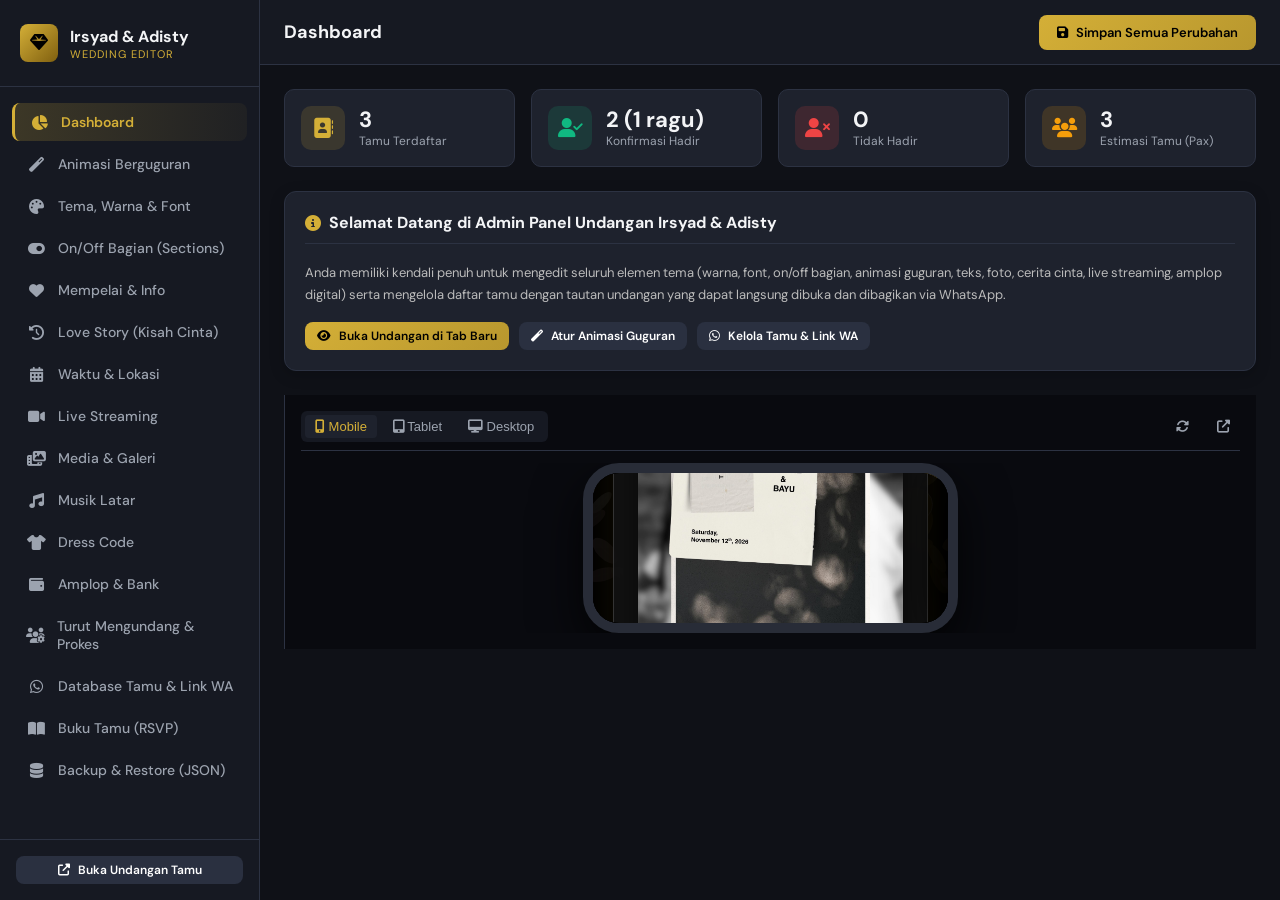
==== admin.html @ 0366f9bb "feat: Undangan Nikah Irsyad & Adisty - Initial Release - Complete wedding invitation website (Luxury" ====
<!DOCTYPE html>
<html lang="id">
<head>
  <meta charset="UTF-8">
  <meta name="viewport" content="width=device-width, initial-scale=1.0">
  <title>Admin Dashboard & Editor - Undangan Nikah Irsyad & Adisty</title>
  
  <!-- FontAwesome & CSS -->
  <link rel="stylesheet" href="https://cdnjs.cloudflare.com/ajax/libs/font-awesome/6.4.0/css/all.min.css">
  <link rel="stylesheet" href="css/admin.css">
</head>
<body class="admin-page">

  <div class="admin-container">
    
    <!-- ===================================================================
         SIDEBAR NAVIGATION
         =================================================================== -->
    <aside class="admin-sidebar">
      <div class="sidebar-brand">
        <div class="brand-icon">
          <i class="fas fa-gem"></i>
        </div>
        <div>
          <div class="brand-title">Irsyad & Adisty</div>
          <div class="brand-subtitle">Wedding Editor</div>
        </div>
      </div>

      <ul class="sidebar-menu">
        <li class="sidebar-menu-item">
          <a class="sidebar-menu-link active" data-tab="dashboard">
            <i class="fas fa-chart-pie"></i>
            <span>Dashboard</span>
          </a>
        </li>
        <li class="sidebar-menu-item">
          <a class="sidebar-menu-link" data-tab="animasi-guguran">
            <i class="fas fa-magic"></i>
            <span>Animasi Berguguran</span>
          </a>
        </li>
        <li class="sidebar-menu-item">
          <a class="sidebar-menu-link" data-tab="tema-layout">
            <i class="fas fa-palette"></i>
            <span>Tema, Warna & Font</span>
          </a>
        </li>
        <li class="sidebar-menu-item">
          <a class="sidebar-menu-link" data-tab="sections-toggle">
            <i class="fas fa-toggle-on"></i>
            <span>On/Off Bagian (Sections)</span>
          </a>
        </li>
        <li class="sidebar-menu-item">
          <a class="sidebar-menu-link" data-tab="mempelai">
            <i class="fas fa-heart"></i>
            <span>Mempelai & Info</span>
          </a>
        </li>
        <li class="sidebar-menu-item">
          <a class="sidebar-menu-link" data-tab="story">
            <i class="fas fa-history"></i>
            <span>Love Story (Kisah Cinta)</span>
          </a>
        </li>
        <li class="sidebar-menu-item">
          <a class="sidebar-menu-link" data-tab="acara">
            <i class="fas fa-calendar-alt"></i>
            <span>Waktu & Lokasi</span>
          </a>
        </li>
        <li class="sidebar-menu-item">
          <a class="sidebar-menu-link" data-tab="streaming">
            <i class="fas fa-video"></i>
            <span>Live Streaming</span>
          </a>
        </li>
        <li class="sidebar-menu-item">
          <a class="sidebar-menu-link" data-tab="media">
            <i class="fas fa-photo-video"></i>
            <span>Media & Galeri</span>
          </a>
        </li>
        <li class="sidebar-menu-item">
          <a class="sidebar-menu-link" data-tab="audio">
            <i class="fas fa-music"></i>
            <span>Musik Latar</span>
          </a>
        </li>
        <li class="sidebar-menu-item">
          <a class="sidebar-menu-link" data-tab="dresscode">
            <i class="fas fa-tshirt"></i>
            <span>Dress Code</span>
          </a>
        </li>
        <li class="sidebar-menu-item">
          <a class="sidebar-menu-link" data-tab="rekening">
            <i class="fas fa-wallet"></i>
            <span>Amplop & Bank</span>
          </a>
        </li>
        <li class="sidebar-menu-item">
          <a class="sidebar-menu-link" data-tab="turut-prokes">
            <i class="fas fa-users-cog"></i>
            <span>Turut Mengundang & Prokes</span>
          </a>
        </li>
        <li class="sidebar-menu-item">
          <a class="sidebar-menu-link" data-tab="generator">
            <i class="fab fa-whatsapp"></i>
            <span>Database Tamu & Link WA</span>
          </a>
        </li>
        <li class="sidebar-menu-item">
          <a class="sidebar-menu-link" data-tab="buku-tamu">
            <i class="fas fa-book-open"></i>
            <span>Buku Tamu (RSVP)</span>
          </a>
        </li>
        <li class="sidebar-menu-item">
          <a class="sidebar-menu-link" data-tab="backup-restore">
            <i class="fas fa-database"></i>
            <span>Backup & Restore (JSON)</span>
          </a>
        </li>
      </ul>

      <div class="sidebar-footer">
        <a href="index.html" target="_blank" class="admin-btn btn-secondary btn-sm" style="justify-content:center;">
          <i class="fas fa-external-link-alt"></i> Buka Undangan Tamu
        </a>
      </div>
    </aside>

    <!-- ===================================================================
         MAIN WORKSPACE
         =================================================================== -->
    <div class="admin-workspace">
      
      <!-- Top Navbar -->
      <header class="admin-navbar">
        <div class="nav-left">
          <h1 class="page-heading" id="page-heading">Dashboard</h1>
        </div>
        <div class="nav-actions">
          <button type="button" class="admin-btn btn-primary" id="btn-save-all">
            <i class="fas fa-save"></i> Simpan Semua Perubahan
          </button>
        </div>
      </header>

      <!-- Main Workspace Split (Forms + Live Simulator) -->
      <div class="admin-main-split">
        
        <!-- Form Pane -->
        <div class="admin-form-pane">
          
          <!-- TAB 1: DASHBOARD -->
          <div class="tab-pane active" id="tab-dashboard">
            <div class="stats-grid">
              <div class="stat-box">
                <div class="stat-icon primary"><i class="fas fa-address-book"></i></div>
                <div>
                  <div class="stat-val" id="stat-total-guests">0</div>
                  <div class="stat-lbl">Tamu Terdaftar</div>
                </div>
              </div>
              <div class="stat-box">
                <div class="stat-icon success"><i class="fas fa-user-check"></i></div>
                <div>
                  <div class="stat-val" id="stat-hadir">0</div>
                  <div class="stat-lbl">Konfirmasi Hadir</div>
                </div>
              </div>
              <div class="stat-box">
                <div class="stat-icon danger"><i class="fas fa-user-times"></i></div>
                <div>
                  <div class="stat-val" id="stat-tidak">0</div>
                  <div class="stat-lbl">Tidak Hadir</div>
                </div>
              </div>
              <div class="stat-box">
                <div class="stat-icon warning"><i class="fas fa-users"></i></div>
                <div>
                  <div class="stat-val" id="stat-total-pax">0</div>
                  <div class="stat-lbl">Estimasi Tamu (Pax)</div>
                </div>
              </div>
            </div>

            <div class="admin-card">
              <div class="card-title-row">
                <div class="card-title"><i class="fas fa-info-circle"></i> Selamat Datang di Admin Panel Undangan Irsyad & Adisty</div>
              </div>
              <p style="font-size:13px; color:#bbb; line-height:1.7;">
                Anda memiliki kendali penuh untuk mengedit seluruh elemen tema (warna, font, on/off bagian, animasi guguran, teks, foto, cerita cinta, live streaming, amplop digital) serta mengelola daftar tamu dengan tautan undangan yang dapat langsung dibuka dan dibagikan via WhatsApp.
              </p>
              <div style="margin-top:16px; display:flex; gap:10px; flex-wrap:wrap;">
                <a href="index.html" target="_blank" class="admin-btn btn-primary btn-sm"><i class="fas fa-eye"></i> Buka Undangan di Tab Baru</a>
                <button type="button" class="admin-btn btn-secondary btn-sm" onclick="document.querySelector('[data-tab=animasi-guguran]').click()"><i class="fas fa-magic"></i> Atur Animasi Guguran</button>
                <button type="button" class="admin-btn btn-secondary btn-sm" onclick="document.querySelector('[data-tab=generator]').click()"><i class="fab fa-whatsapp"></i> Kelola Tamu & Link WA</button>
              </div>
            </div>
          </div>

          <!-- TAB: ANIMASI BERGUGURAN (CUSTOMIZABLE PARTICLES ENGINE) -->
          <div class="tab-pane" id="tab-animasi-guguran">
            <div class="admin-card">
              <div class="card-title-row">
                <div class="card-title"><i class="fas fa-magic"></i> Pengaturan Animasi Berguguran</div>
              </div>
              
              <!-- Enable/Disable -->
              <div class="form-group-admin" style="display:flex; align-items:center; gap:8px; margin-bottom:14px;">
                <input type="checkbox" id="particle-enable" style="width:18px; height:18px; cursor:pointer;" checked>
                <label for="particle-enable" class="form-label-admin" style="margin-bottom:0; cursor:pointer;">Aktifkan Efek Animasi Berguguran</label>
              </div>

              <!-- Particle Type -->
              <div class="form-group-admin">
                <label class="form-label-admin">Pilihan Bentuk Partikel Berguguran</label>
                <select id="particle-type" class="form-select-admin">
                  <option value="flowers">🌸 Kelopak Bunga (Mawar / Sakura Petals)</option>
                  <option value="leaves">🍃 Dedaunan Gugur Emas / Tropis (Autumn Leaves)</option>
                  <option value="snow">❄️ Butiran Salju Berkilau (Snowflakes)</option>
                  <option value="stars">✨ Kilauan Bintang & Cahaya Emas (Sparkles & Stars)</option>
                  <option value="hearts">💖 Hati Romantis Floating (Love Hearts)</option>
                  <option value="confetti">🎊 Konfeti Pesta Mewah (Luxury Confetti)</option>
                  <option value="none">🚫 Matikan Animasi (None)</option>
                </select>
              </div>

              <!-- Speed -->
              <div class="form-group-admin">
                <label class="form-label-admin">Kecepatan Jatuh (Falling Speed)</label>
                <select id="particle-speed" class="form-select-admin">
                  <option value="slow">🐢 Santai / Lambat (Slow Flow)</option>
                  <option value="medium" selected>⚡ Normal / Sedang (Natural Speed)</option>
                  <option value="fast">🚀 Cepat / Bersemangat (Fast Drift)</option>
                </select>
              </div>

              <!-- Density / Quantity -->
              <div class="form-group-admin">
                <label class="form-label-admin">Kepadatan / Jumlah Partikel</label>
                <select id="particle-density" class="form-select-admin">
                  <option value="low">🍃 Sedikit (18 Partikel - Minimalis)</option>
                  <option value="medium" selected>🌿 Sedang (36 Partikel - Elegan)</option>
                  <option value="high">🌳 Banyak (75 Partikel - Lebat & Ramai)</option>
                </select>
              </div>

              <!-- Size -->
              <div class="form-group-admin">
                <label class="form-label-admin">Ukuran Partikel</label>
                <select id="particle-size" class="form-select-admin">
                  <option value="small">🔹 Kecil (Halus)</option>
                  <option value="medium" selected>🔸 Sedang (Seimbang)</option>
                  <option value="large">🔷 Besar (Dramatis)</option>
                </select>
              </div>

              <!-- Color Palette Mode -->
              <div class="form-group-admin">
                <label class="form-label-admin">Skema Warna Partikel</label>
                <select id="particle-color-mode" class="form-select-admin">
                  <option value="auto">🎨 Otomatis (Mengikuti Warna Tema & Tipe Partikel)</option>
                  <option value="gold">👑 Emas Mewah (Gold Glitter)</option>
                  <option value="pink">🌸 Merah Muda (Romantic Pink/Rose)</option>
                  <option value="white">❄️ Putih Bersih (Snow White)</option>
                  <option value="custom">🎯 Kustom (Pilih Warna Sendiri)</option>
                </select>
              </div>

              <!-- Custom Color Picker -->
              <div class="form-group-admin" id="particle-custom-color-group">
                <label class="form-label-admin">Warna Partikel Kustom</label>
                <div style="display:flex; gap:10px; align-items:center;">
                  <input type="color" id="particle-custom-color" value="#d4af37" style="width:40px; height:40px; border:none; border-radius:6px; cursor:pointer;">
                  <span style="font-size:12px; color:#aaa;">Pilih warna spesifik untuk efek guguran</span>
                </div>
              </div>

              <!-- Wind Sway -->
              <div class="form-group-admin">
                <label class="form-label-admin">Goyangan Angin & Rotasi 3D</label>
                <select id="particle-wind-sway" class="form-select-admin">
                  <option value="gentle">🍃 Ayunan Lembut (Gentle Breeze)</option>
                  <option value="moderate" selected>💨 Ayunan Sedang (Moderate Sway)</option>
                  <option value="dynamic">🌪️ Melayang Dinamis (Dynamic Flutter)</option>
                </select>
              </div>

            </div>
          </div>

          <!-- TAB 2: TEMA, WARNA & FONT -->
          <div class="tab-pane" id="tab-tema-layout">
            <!-- 1-Click Theme Presets -->
            <div class="admin-card">
              <div class="card-title-row">
                <div class="card-title"><i class="fas fa-swatchbook"></i> Pilihan Preset Warna Tema (1-Klik Terapkan)</div>
              </div>
              <div class="stats-grid" id="theme-presets-grid" style="grid-template-columns:repeat(auto-fill, minmax(180px, 1fr));">
                <!-- Rendered dynamically -->
              </div>
            </div>

            <!-- Custom Colors -->
            <div class="admin-card">
              <div class="card-title-row">
                <div class="card-title"><i class="fas fa-paint-brush"></i> Kustomisasi Palet Warna</div>
              </div>
              <div class="form-grid-2">
                <div class="form-group-admin">
                  <label class="form-label-admin">Warna Aksen Utama (Primary Gold/Rose/Emerald)</label>
                  <div style="display:flex; gap:10px; align-items:center;">
                    <input type="color" id="theme-primary-color" style="width:40px; height:40px; border:none; border-radius:6px; cursor:pointer;">
                    <span style="font-size:12px; color:#aaa;">Warna tombol, border, dan sorotan</span>
                  </div>
                </div>
                <div class="form-group-admin">
                  <label class="form-label-admin">Warna Teks Sekunder (Secondary Color)</label>
                  <div style="display:flex; gap:10px; align-items:center;">
                    <input type="color" id="theme-secondary-color" style="width:40px; height:40px; border:none; border-radius:6px; cursor:pointer;">
                    <span style="font-size:12px; color:#aaa;">Warna judul nama mempelai</span>
                  </div>
                </div>
                <div class="form-group-admin">
                  <label class="form-label-admin">Warna Latar Dasar (Background Base)</label>
                  <div style="display:flex; gap:10px; align-items:center;">
                    <input type="color" id="theme-bg-base" style="width:40px; height:40px; border:none; border-radius:6px; cursor:pointer;">
                    <span style="font-size:12px; color:#aaa;">Latar gelap / terang halaman</span>
                  </div>
                </div>
                <div class="form-group-admin">
                  <label class="form-label-admin">Warna Aksen Tambahan (Accent Highlight)</label>
                  <div style="display:flex; gap:10px; align-items:center;">
                    <input type="color" id="theme-accent-color" style="width:40px; height:40px; border:none; border-radius:6px; cursor:pointer;">
                    <span style="font-size:12px; color:#aaa;">Warna badge & tanggal</span>
                  </div>
                </div>
              </div>
            </div>

            <!-- Typography / Fonts -->
            <div class="admin-card">
              <div class="card-title-row">
                <div class="card-title"><i class="fas fa-font"></i> Tipografi & Jenis Huruf (Google Fonts)</div>
              </div>
              <div class="form-grid-2">
                <div class="form-group-admin">
                  <label class="form-label-admin">Font Judul Utama (Title Font)</label>
                  <select id="theme-font-title" class="form-select-admin">
                    <option value="'Playfair Display', serif">Playfair Display (Elegan Klasik)</option>
                    <option value="'Cinzel', serif">Cinzel (Mewah & Megah)</option>
                    <option value="'Cormorant Garamond', serif">Cormorant Garamond (Artistik)</option>
                    <option value="'Alata', sans-serif">Alata (Modern)</option>
                    <option value="'Montserrat', sans-serif">Montserrat (Bersih)</option>
                  </select>
                </div>
                <div class="form-group-admin">
                  <label class="form-label-admin">Font Subheading / Header</label>
                  <select id="theme-font-heading" class="form-select-admin">
                    <option value="'Alata', sans-serif">Alata (Original)</option>
                    <option value="'DM Sans', sans-serif">DM Sans</option>
                    <option value="'Montserrat', sans-serif">Montserrat</option>
                    <option value="'Poppins', sans-serif">Poppins</option>
                  </select>
                </div>
                <div class="form-group-admin">
                  <label class="form-label-admin">Font Teks Konten (Body Font)</label>
                  <select id="theme-font-body" class="form-select-admin">
                    <option value="'DM Sans', sans-serif">DM Sans (Sangat Mudah Dibaca)</option>
                    <option value="'Poppins', sans-serif">Poppins</option>
                    <option value="'Montserrat', sans-serif">Montserrat</option>
                  </select>
                </div>
                <div class="form-group-admin">
                  <label class="form-label-admin">Font Sambung / Script (Ampersand & Aksen)</label>
                  <select id="theme-font-script" class="form-select-admin">
                    <option value="'Alex Brush', cursive">Alex Brush (Kaligrafi Halus)</option>
                    <option value="'Great Vibes', cursive">Great Vibes (Romantis)</option>
                  </select>
                </div>
              </div>
            </div>

            <!-- Custom Code -->
            <div class="admin-card">
              <div class="card-title-row">
                <div class="card-title"><i class="fas fa-code"></i> Custom CSS & JavaScript</div>
              </div>
              <div class="form-group-admin">
                <label class="form-label-admin">Custom CSS</label>
                <textarea id="custom-css-code" class="form-textarea-admin" rows="3" placeholder="/* CSS kustom Anda */"></textarea>
              </div>
              <div class="form-group-admin">
                <label class="form-label-admin">Custom JavaScript</label>
                <textarea id="custom-js-code" class="form-textarea-admin" rows="2" placeholder="// JS kustom Anda"></textarea>
              </div>
            </div>
          </div>

          <!-- TAB 3: ON/OFF SECTIONS -->
          <div class="tab-pane" id="tab-sections-toggle">
            <div class="admin-card">
              <div class="card-title-row">
                <div class="card-title"><i class="fas fa-toggle-on"></i> Pengaturan Visibilitas Bagian Undangan (On / Off)</div>
              </div>
              <p style="font-size:13px; color:#bbb; margin-bottom:16px;">
                Aktifkan atau nonaktifkan bagian undangan yang ingin Anda tampilkan kepada tamu:
              </p>
              <div id="section-toggles-list">
                <!-- Rendered dynamically -->
              </div>
            </div>
          </div>

          <!-- TAB 4: MEMPELAI & INFO -->
          <div class="tab-pane" id="tab-mempelai">
            <!-- General Info -->
            <div class="admin-card">
              <div class="card-title-row">
                <div class="card-title"><i class="fas fa-heading"></i> Info Judul & Cover</div>
              </div>
              <div class="form-grid-2">
                <div class="form-group-admin">
                  <label class="form-label-admin">Judul Tab Halaman (Site Title)</label>
                  <input type="text" id="site-title" class="form-input-admin">
                </div>
                <div class="form-group-admin">
                  <label class="form-label-admin">Nama Singkat Pasangan (Cover)</label>
                  <input type="text" id="couple-name-short" class="form-input-admin">
                </div>
                <div class="form-group-admin">
                  <label class="form-label-admin">Teks Pembuka Cover (Contoh: Dear / Kepada Yth.)</label>
                  <input type="text" id="cover-to-prefix" class="form-input-admin">
                </div>
                <div class="form-group-admin">
                  <label class="form-label-admin">Nama Tamu Default (Jika tanpa parameter URL)</label>
                  <input type="text" id="default-guest-name" class="form-input-admin">
                </div>
              </div>
            </div>

            <!-- Groom -->
            <div class="admin-card">
              <div class="card-title-row">
                <div class="card-title"><i class="fas fa-male"></i> Data Pengantin Pria (Groom)</div>
              </div>
              <div class="form-group-admin">
                <label class="form-label-admin">Foto Profil Pengantin Pria (Avatar)</label>
                <div class="image-uploader-box">
                  <img id="groom-photo-preview" src="" class="image-preview-thumb" style="border-radius:50%;">
                  <div class="image-upload-actions">
                    <input type="text" id="groom-photo" class="form-input-admin" placeholder="URL Foto Pria">
                    <input type="file" id="groom-photo-file" accept="image/*" class="form-input-admin" style="padding:4px;">
                  </div>
                </div>
              </div>
              <div class="form-grid-2">
                <div class="form-group-admin">
                  <label class="form-label-admin">Nama Lengkap & Gelar</label>
                  <input type="text" id="groom-fullname" class="form-input-admin">
                </div>
                <div class="form-group-admin">
                  <label class="form-label-admin">Nama Panggilan</label>
                  <input type="text" id="groom-nickname" class="form-input-admin">
                </div>
                <div class="form-group-admin" style="grid-column: 1 / -1;">
                  <label class="form-label-admin">Nama Orang Tua</label>
                  <input type="text" id="groom-parents" class="form-input-admin">
                </div>
                <div class="form-group-admin">
                  <label class="form-label-admin">Link Instagram</label>
                  <input type="text" id="groom-instagram" class="form-input-admin">
                </div>
                <div class="form-group-admin">
                  <label class="form-label-admin">Tentang / Bio Singkat Pria</label>
                  <input type="text" id="groom-about" class="form-input-admin">
                </div>
              </div>
            </div>

            <!-- Bride -->
            <div class="admin-card">
              <div class="card-title-row">
                <div class="card-title"><i class="fas fa-female"></i> Data Pengantin Wanita (Bride)</div>
              </div>
              <div class="form-group-admin">
                <label class="form-label-admin">Foto Profil Pengantin Wanita (Avatar)</label>
                <div class="image-uploader-box">
                  <img id="bride-photo-preview" src="" class="image-preview-thumb" style="border-radius:50%;">
                  <div class="image-upload-actions">
                    <input type="text" id="bride-photo" class="form-input-admin" placeholder="URL Foto Wanita">
                    <input type="file" id="bride-photo-file" accept="image/*" class="form-input-admin" style="padding:4px;">
                  </div>
                </div>
              </div>
              <div class="form-grid-2">
                <div class="form-group-admin">
                  <label class="form-label-admin">Nama Lengkap & Gelar</label>
                  <input type="text" id="bride-fullname" class="form-input-admin">
                </div>
                <div class="form-group-admin">
                  <label class="form-label-admin">Nama Panggilan</label>
                  <input type="text" id="bride-nickname" class="form-input-admin">
                </div>
                <div class="form-group-admin" style="grid-column: 1 / -1;">
                  <label class="form-label-admin">Nama Orang Tua</label>
                  <input type="text" id="bride-parents" class="form-input-admin">
                </div>
                <div class="form-group-admin">
                  <label class="form-label-admin">Link Instagram</label>
                  <input type="text" id="bride-instagram" class="form-input-admin">
                </div>
                <div class="form-group-admin">
                  <label class="form-label-admin">Tentang / Bio Singkat Wanita</label>
                  <input type="text" id="bride-about" class="form-input-admin">
                </div>
              </div>
            </div>

            <!-- Quotes -->
            <div class="admin-card">
              <div class="card-title-row">
                <div class="card-title"><i class="fas fa-quote-left"></i> Kutipan / Ayat Pernikahan</div>
              </div>
              <div class="form-group-admin">
                <label class="form-label-admin">Isi Kutipan / Terjemahan Ayat</label>
                <textarea id="quote-text" class="form-textarea-admin" rows="3"></textarea>
              </div>
              <div class="form-group-admin">
                <label class="form-label-admin">Sumber Kutipan (Contoh: QS. Ar-Rum: 21)</label>
                <input type="text" id="quote-source" class="form-input-admin">
              </div>
            </div>
          </div>

          <!-- TAB 5: OUR LOVE STORY -->
          <div class="tab-pane" id="tab-story">
            <div class="admin-card">
              <div class="card-title-row">
                <div class="card-title"><i class="fas fa-history"></i> Pengaturan Cerita Cinta (Love Story)</div>
                <button type="button" class="admin-btn btn-secondary btn-sm" id="btn-add-story-milestone">
                  <i class="fas fa-plus"></i> Tambah Momen Cerita
                </button>
              </div>
              <div class="form-grid-2" style="margin-bottom:16px;">
                <div class="form-group-admin">
                  <label class="form-label-admin">Judul Section</label>
                  <input type="text" id="story-section-title" class="form-input-admin" value="Our Love Story">
                </div>
                <div class="form-group-admin">
                  <label class="form-label-admin">Subtitle Section</label>
                  <input type="text" id="story-section-subtitle" class="form-input-admin" value="Bagaimana Kisah Kami Dimulai">
                </div>
              </div>

              <!-- Milestones List -->
              <div id="story-milestones-list">
                <!-- Rendered dynamically -->
              </div>
            </div>
          </div>

          <!-- TAB 6: WAKTU & LOKASI -->
          <div class="tab-pane" id="tab-acara">
            <!-- Countdown Target -->
            <div class="admin-card">
              <div class="card-title-row">
                <div class="card-title"><i class="fas fa-stopwatch"></i> Target Hitung Mundur (Countdown Timer)</div>
              </div>
              <div class="form-group-admin">
                <label class="form-label-admin">Tanggal & Jam Target Countdown (ISO Format)</label>
                <input type="datetime-local" id="countdown-date" class="form-input-admin">
              </div>
            </div>

            <!-- Akad Nikah -->
            <div class="admin-card">
              <div class="card-title-row">
                <div class="card-title"><i class="fas fa-ring"></i> Sesi 1: Akad Nikah / Pemberkatan</div>
              </div>
              <div class="form-grid-2">
                <div class="form-group-admin">
                  <label class="form-label-admin">Judul Sesi</label>
                  <input type="text" id="akad-title" class="form-input-admin">
                </div>
                <div class="form-group-admin">
                  <label class="form-label-admin">Hari & Tanggal</label>
                  <input type="text" id="akad-date" class="form-input-admin">
                </div>
                <div class="form-group-admin">
                  <label class="form-label-admin">Waktu / Jam Acara</label>
                  <input type="text" id="akad-time" class="form-input-admin">
                </div>
                <div class="form-group-admin">
                  <label class="form-label-admin">Nama Tempat / Venue</label>
                  <input type="text" id="akad-venue" class="form-input-admin">
                </div>
                <div class="form-group-admin" style="grid-column: 1 / -1;">
                  <label class="form-label-admin">Alamat Lengkap</label>
                  <input type="text" id="akad-address" class="form-input-admin">
                </div>
                <div class="form-group-admin" style="grid-column: 1 / -1;">
                  <label class="form-label-admin">Link Google Maps</label>
                  <input type="text" id="akad-maps" class="form-input-admin">
                </div>
              </div>
            </div>

            <!-- Resepsi -->
            <div class="admin-card">
              <div class="card-title-row">
                <div class="card-title"><i class="fas fa-glass-cheers"></i> Sesi 2: Resepsi Pernikahan</div>
              </div>
              <div class="form-grid-2">
                <div class="form-group-admin">
                  <label class="form-label-admin">Judul Sesi</label>
                  <input type="text" id="resepsi-title" class="form-input-admin">
                </div>
                <div class="form-group-admin">
                  <label class="form-label-admin">Hari & Tanggal</label>
                  <input type="text" id="resepsi-date" class="form-input-admin">
                </div>
                <div class="form-group-admin">
                  <label class="form-label-admin">Waktu / Jam Acara</label>
                  <input type="text" id="resepsi-time" class="form-input-admin">
                </div>
                <div class="form-group-admin">
                  <label class="form-label-admin">Nama Tempat / Venue</label>
                  <input type="text" id="resepsi-venue" class="form-input-admin">
                </div>
                <div class="form-group-admin" style="grid-column: 1 / -1;">
                  <label class="form-label-admin">Alamat Lengkap</label>
                  <input type="text" id="resepsi-address" class="form-input-admin">
                </div>
                <div class="form-group-admin" style="grid-column: 1 / -1;">
                  <label class="form-label-admin">Link Google Maps</label>
                  <input type="text" id="resepsi-maps" class="form-input-admin">
                </div>
              </div>
            </div>
          </div>

          <!-- TAB 7: LIVE STREAMING -->
          <div class="tab-pane" id="tab-streaming">
            <div class="admin-card">
              <div class="card-title-row">
                <div class="card-title"><i class="fas fa-video"></i> Pengaturan Siaran Langsung (Virtual Wedding)</div>
              </div>
              <div class="form-group-admin" style="display:flex; align-items:center; gap:8px; margin-bottom:14px;">
                <input type="checkbox" id="streaming-enable" style="width:18px; height:18px; cursor:pointer;">
                <label for="streaming-enable" class="form-label-admin" style="margin-bottom:0; cursor:pointer;">Aktifkan Siaran Langsung (Live Streaming)</label>
              </div>
              <div class="form-grid-2">
                <div class="form-group-admin">
                  <label class="form-label-admin">Judul Section</label>
                  <input type="text" id="streaming-title" class="form-input-admin" value="Live Streaming">
                </div>
                <div class="form-group-admin">
                  <label class="form-label-admin">Subtitle Section</label>
                  <input type="text" id="streaming-subtitle" class="form-input-admin" value="Virtual Wedding">
                </div>
                <div class="form-group-admin" style="grid-column:1/-1;">
                  <label class="form-label-admin">Deskripsi Himbauan</label>
                  <textarea id="streaming-desc" class="form-textarea-admin" rows="2"></textarea>
                </div>
                <div class="form-group-admin">
                  <label class="form-label-admin">URL Video YouTube (Tonton Langsung)</label>
                  <input type="text" id="streaming-yt-url" class="form-input-admin" placeholder="https://youtube.com/watch?v=...">
                </div>
                <div class="form-group-admin">
                  <label class="form-label-admin">URL Embed YouTube (Pemutar di Halaman)</label>
                  <input type="text" id="streaming-embed-url" class="form-input-admin" placeholder="https://www.youtube.com/embed/...">
                </div>
                <div class="form-group-admin">
                  <label class="form-label-admin">Teks Tombol Nonton</label>
                  <input type="text" id="streaming-btn-text" class="form-input-admin" value="Tonton Live Streaming">
                </div>
              </div>
            </div>
          </div>

          <!-- TAB 8: MEDIA & GALERI -->
          <div class="tab-pane" id="tab-media">
            <!-- Cover & Hero Images -->
            <div class="admin-card">
              <div class="card-title-row">
                <div class="card-title"><i class="fas fa-image"></i> Foto Cover & Header Hero</div>
              </div>

              <!-- Cover Image -->
              <div class="form-group-admin">
                <label class="form-label-admin">Foto Cover Modal Pembuka</label>
                <div class="image-uploader-box">
                  <img id="cover-image-preview" src="" class="image-preview-thumb">
                  <div class="image-upload-actions">
                    <input type="text" id="cover-image" class="form-input-admin" placeholder="URL Gambar">
                    <input type="file" id="cover-image-file" accept="image/*" class="form-input-admin" style="padding:4px;">
                  </div>
                </div>
              </div>

              <!-- Hero Main Image -->
              <div class="form-group-admin">
              <!-- Hero 5 Cards Stack -->
              <div class="form-group-admin">
                <label class="form-label-admin">Foto Kartu 1 (Photostrip Bookmark & QS. Ar-Rum: 21)</label>
                <div class="image-uploader-box">
                  <img id="hero-main-image-preview" src="" class="image-preview-thumb">
                  <div class="image-upload-actions">
                    <input type="text" id="hero-main-image" class="form-input-admin" placeholder="URL Kartu 1">
                    <input type="file" id="hero-main-image-file" accept="image/*" class="form-input-admin" style="padding:4px;">
                  </div>
                </div>
              </div>

              <div class="form-grid-2">
                <div class="form-group-admin">
                  <label class="form-label-admin">Foto Kartu 2 (GETTING WE ARE MARRIED)</label>
                  <div class="image-uploader-box">
                    <img id="hero-couple-1-preview" src="" class="image-preview-thumb">
                    <div class="image-upload-actions">
                      <input type="text" id="hero-couple-1" class="form-input-admin" placeholder="URL Kartu 2">
                      <input type="file" id="hero-couple-1-file" accept="image/*" class="form-input-admin" style="padding:2px;">
                    </div>
                  </div>
                </div>
                <div class="form-group-admin">
                  <label class="form-label-admin">Foto Kartu 3 (Undangan Mempelai Wanita)</label>
                  <div class="image-uploader-box">
                    <img id="hero-couple-2-preview" src="" class="image-preview-thumb">
                    <div class="image-upload-actions">
                      <input type="text" id="hero-couple-2" class="form-input-admin" placeholder="URL Kartu 3">
                      <input type="file" id="hero-couple-2-file" accept="image/*" class="form-input-admin" style="padding:2px;">
                    </div>
                  </div>
                </div>
                <div class="form-group-admin">
                  <label class="form-label-admin">Foto Kartu 4 (Undangan Mempelai Pria)</label>
                  <div class="image-uploader-box">
                    <img id="hero-couple-3-preview" src="" class="image-preview-thumb">
                    <div class="image-upload-actions">
                      <input type="text" id="hero-couple-3" class="form-input-admin" placeholder="URL Kartu 4">
                      <input type="file" id="hero-couple-3-file" accept="image/*" class="form-input-admin" style="padding:2px;">
                    </div>
                  </div>
                </div>
                <div class="form-group-admin">
                  <label class="form-label-admin">Foto Kartu 5 (Love Story Beginning)</label>
                  <div class="image-uploader-box">
                    <img id="hero-couple-4-preview" src="" class="image-preview-thumb">
                    <div class="image-upload-actions">
                      <input type="text" id="hero-couple-4" class="form-input-admin" placeholder="URL Kartu 5">
                      <input type="file" id="hero-couple-4-file" accept="image/*" class="form-input-admin" style="padding:2px;">
                    </div>
                  </div>
                </div>
              </div>
            </div>

            <!-- Sticky Backgrounds -->
            <div class="admin-card">
              <div class="card-title-row">
                <div class="card-title"><i class="fas fa-layer-group"></i> Latar Belakang Melayang (Sticky Background)</div>
              </div>
              <div class="form-group-admin">
                <label class="form-label-admin">Sticky Background: Lokasi Acara</label>
                <div class="image-uploader-box">
                  <img id="bg-location-preview" src="" class="image-preview-thumb">
                  <div class="image-upload-actions">
                    <input type="text" id="bg-location" class="form-input-admin">
                    <input type="file" id="bg-location-file" accept="image/*" class="form-input-admin" style="padding:2px;">
                  </div>
                </div>
              </div>
              <div class="form-group-admin">
                <label class="form-label-admin">Sticky Background: Dress Code</label>
                <div class="image-uploader-box">
                  <img id="bg-dresscode-preview" src="" class="image-preview-thumb">
                  <div class="image-upload-actions">
                    <input type="text" id="bg-dresscode" class="form-input-admin">
                    <input type="file" id="bg-dresscode-file" accept="image/*" class="form-input-admin" style="padding:2px;">
                  </div>
                </div>
              </div>
              <div class="form-group-admin">
                <label class="form-label-admin">Sticky Background: Wedding Gift</label>
                <div class="image-uploader-box">
                  <img id="bg-gift-preview" src="" class="image-preview-thumb">
                  <div class="image-upload-actions">
                    <input type="text" id="bg-gift" class="form-input-admin">
                    <input type="file" id="bg-gift-file" accept="image/*" class="form-input-admin" style="padding:2px;">
                  </div>
                </div>
              </div>
            </div>

            <!-- Gallery Manager -->
            <div class="admin-card">
              <div class="card-title-row">
                <div class="card-title"><i class="fas fa-images"></i> Manajemen Foto Galeri</div>
              </div>
              
              <!-- Add new photo -->
              <div style="background:#141720; padding:14px; border-radius:8px; margin-bottom:16px; border:1px solid #2c3242;">
                <div style="font-weight:600; margin-bottom:8px; font-size:13px;"><i class="fas fa-plus-circle"></i> Tambah Foto Baru ke Galeri</div>
                <div class="form-grid-2">
                  <div class="form-group-admin">
                    <input type="text" id="new-gallery-photo-url" class="form-input-admin" placeholder="URL Foto Gambar">
                  </div>
                  <div class="form-group-admin">
                    <input type="file" id="new-gallery-photo-file" accept="image/*" class="form-input-admin" style="padding:4px;">
                  </div>
                  <div class="form-group-admin" style="grid-column: 1 / -1;">
                    <input type="text" id="new-gallery-photo-caption" class="form-input-admin" placeholder="Keterangan / Caption Foto">
                  </div>
                </div>
                <button type="button" class="admin-btn btn-primary btn-sm" id="btn-add-gallery-photo">
                  <i class="fas fa-plus"></i> Tambahkan ke Galeri
                </button>
              </div>

              <!-- Gallery Grid -->
              <div class="gallery-manager-grid" id="gallery-manager-grid">
                <!-- Rendered dynamically -->
              </div>
            </div>
          </div>

          <!-- TAB 9: MUSIK LATAR -->
          <div class="tab-pane" id="tab-audio">
            <div class="admin-card">
              <div class="card-title-row">
                <div class="card-title"><i class="fas fa-music"></i> Pengaturan Musik Latar</div>
              </div>
              
              <div class="form-group-admin">
                <label class="form-label-admin">URL File Audio / Musik (MP3 / AAC / OGG)</label>
                <div style="display:flex; gap:8px;">
                  <input type="text" id="audio-url" class="form-input-admin" placeholder="assets/audio/wedding-song.mp3">
                  <button type="button" class="admin-btn btn-secondary" id="btn-admin-preview-audio" title="Putar / Pause Lagu">
                    <i class="fas fa-play"></i> Tes Lagu
                  </button>
                </div>
              </div>

              <div class="form-group-admin">
                <label class="form-label-admin">Unggah Berkas Musik Sendiri (MP3)</label>
                <input type="file" id="audio-file" accept="audio/*" class="form-input-admin" style="padding:4px;">
              </div>

              <div class="form-group-admin">
                <label class="form-label-admin">Judul Lagu / Keterangan</label>
                <input type="text" id="audio-title" class="form-input-admin">
              </div>

              <div class="form-group-admin" style="display:flex; align-items:center; gap:8px;">
                <input type="checkbox" id="audio-autoplay" style="width:18px; height:18px; cursor:pointer;">
                <label for="audio-autoplay" class="form-label-admin" style="margin-bottom:0; cursor:pointer;">Putar musik otomatis saat cover dibuka</label>
              </div>
            </div>
          </div>

          <!-- TAB 10: DRESS CODE -->
          <div class="tab-pane" id="tab-dresscode">
            <div class="admin-card">
              <div class="card-title-row">
                <div class="card-title"><i class="fas fa-tshirt"></i> Panduan Dress Code & Palet Warna</div>
              </div>
              <div class="form-group-admin">
                <label class="form-label-admin">Deskripsi / Panduan Berpakaian</label>
                <textarea id="dresscode-desc" class="form-textarea-admin" rows="3"></textarea>
              </div>

              <div style="margin-top:20px;">
                <div style="display:flex; justify-content:space-between; align-items:center; margin-bottom:12px;">
                  <label class="form-label-admin" style="margin:0;">Palet Warna Busana</label>
                  <button type="button" class="admin-btn btn-secondary btn-sm" id="btn-add-dress-color">
                    <i class="fas fa-plus"></i> Tambah Warna
                  </button>
                </div>
                <div id="dresscode-colors-list">
                  <!-- Rendered dynamically -->
                </div>
              </div>
            </div>
          </div>

          <!-- TAB 11: REKENING & AMPLOP DIGITAL -->
          <div class="tab-pane" id="tab-rekening">
            <div class="admin-card">
              <div class="card-title-row">
                <div class="card-title"><i class="fas fa-credit-card"></i> Daftar Rekening Bank & E-Wallet</div>
                <button type="button" class="admin-btn btn-secondary btn-sm" id="btn-add-bank">
                  <i class="fas fa-plus"></i> Tambah Rekening
                </button>
              </div>
              <div id="banks-manager-list">
                <!-- Rendered dynamically -->
              </div>
            </div>

            <!-- Physical gift -->
            <div class="admin-card">
              <div class="card-title-row">
                <div class="card-title"><i class="fas fa-box-open"></i> Pengiriman Kado Fisik (Opsional)</div>
              </div>
              <div class="form-group-admin" style="display:flex; align-items:center; gap:8px; margin-bottom:14px;">
                <input type="checkbox" id="phys-gift-enable" style="width:18px; height:18px; cursor:pointer;">
                <label for="phys-gift-enable" class="form-label-admin" style="margin-bottom:0; cursor:pointer;">Aktifkan opsi alamat kado fisik</label>
              </div>
              <div class="form-grid-2">
                <div class="form-group-admin">
                  <label class="form-label-admin">Nama Penerima Paket</label>
                  <input type="text" id="phys-recipient-name" class="form-input-admin">
                </div>
                <div class="form-group-admin">
                  <label class="form-label-admin">No. Telepon / WA Penerima</label>
                  <input type="text" id="phys-phone" class="form-input-admin">
                </div>
                <div class="form-group-admin" style="grid-column: 1 / -1;">
                  <label class="form-label-admin">Alamat Pengiriman Lengkap</label>
                  <textarea id="phys-address" class="form-textarea-admin" rows="2"></textarea>
                </div>
              </div>
            </div>
          </div>

          <!-- TAB 12: TURUT MENGUNDANG & PROKES -->
          <div class="tab-pane" id="tab-turut-prokes">
            <!-- Turut Mengundang -->
            <div class="admin-card">
              <div class="card-title-row">
                <div class="card-title"><i class="fas fa-users"></i> Daftar Turut Mengundang</div>
                <button type="button" class="admin-btn btn-secondary btn-sm" id="btn-add-turut-mengundang">
                  <i class="fas fa-plus"></i> Tambah Nama / Keluarga
                </button>
              </div>
              <div id="turut-mengundang-manager-list">
                <!-- Rendered dynamically -->
              </div>
            </div>

            <!-- Prokes -->
            <div class="admin-card">
              <div class="card-title-row">
                <div class="card-title"><i class="fas fa-shield-virus"></i> Item Protokol Kesehatan</div>
                <button type="button" class="admin-btn btn-secondary btn-sm" id="btn-add-prokes">
                  <i class="fas fa-plus"></i> Tambah Item
                </button>
              </div>
              <div id="prokes-manager-list">
                <!-- Rendered dynamically -->
              </div>
            </div>
          </div>

          <!-- TAB 13: DATABASE TAMU & LINK GENERATOR -->
          <div class="tab-pane" id="tab-generator">
            <!-- Add New Guest Form -->
            <div class="admin-card">
              <div class="card-title-row">
                <div class="card-title"><i class="fas fa-user-plus"></i> Tambah Tamu Baru (Langsung Generate Link)</div>
              </div>
              
              <div class="form-grid-2">
                <div class="form-group-admin">
                  <label class="form-label-admin">Nama Tamu / Pasangan / Keluarga *</label>
                  <input type="text" id="new-guest-name" class="form-input-admin" placeholder="Contoh: Bapak Hendra & Keluarga">
                </div>
                <div class="form-group-admin">
                  <label class="form-label-admin">Kategori Tamu</label>
                  <select id="new-guest-category" class="form-select-admin">
                    <option value="Umum">Umum</option>
                    <option value="VIP">VIP</option>
                    <option value="Keluarga">Keluarga</option>
                    <option value="Sahabat">Sahabat</option>
                    <option value="Rekan Kerja">Rekan Kerja</option>
                  </select>
                </div>
                <div class="form-group-admin">
                  <label class="form-label-admin">Sesi Kehadiran</label>
                  <select id="new-guest-session" class="form-select-admin">
                    <option value="Sesi 1 (Akad & Resepsi)">Sesi 1 (Akad & Resepsi)</option>
                    <option value="Sesi 2 (Resepsi Sahabat)">Sesi 2 (Resepsi Sahabat)</option>
                    <option value="Full Event">Full Event</option>
                  </select>
                </div>
                <div class="form-group-admin">
                  <label class="form-label-admin">Nomor Meja / Tempat Duduk (Opsional)</label>
                  <input type="text" id="new-guest-table" class="form-input-admin" placeholder="Contoh: Meja VIP 01 / Meja 08">
                </div>
                <div class="form-group-admin" style="grid-column:1/-1;">
                  <label class="form-label-admin">Nomor WhatsApp Tamu (Opsional untuk kirim WA 1-Klik)</label>
                  <input type="text" id="new-guest-phone" class="form-input-admin" placeholder="Contoh: 081234567890">
                </div>
              </div>

              <button type="button" class="admin-btn btn-primary" id="btn-add-new-guest">
                <i class="fas fa-check-circle"></i> Tambah Tamu & Buat Link
              </button>
            </div>

            <!-- Saved Guest Database Table with Instant Openable Links -->
            <div class="admin-card">
              <div class="card-title-row">
                <div class="card-title"><i class="fas fa-list-check"></i> Daftar Tamu & Tautan Undangan (Bisa Langsung Dibuka)</div>
              </div>
              <div style="overflow-x:auto;">
                <table class="admin-table">
                  <thead>
                    <tr>
                      <th style="width:30px;">No</th>
                      <th>Nama Tamu</th>
                      <th>Kategori</th>
                      <th>Sesi / Meja</th>
                      <th>Aksi Undangan</th>
                      <th style="width:50px;">Hapus</th>
                    </tr>
                  </thead>
                  <tbody id="guest-database-body">
                    <!-- Rendered dynamically with "Buka Link", "Simulator", "Salin", "WA" -->
                  </tbody>
                </table>
              </div>
            </div>

            <!-- Bulk WhatsApp Generator -->
            <div class="admin-card">
              <div class="card-title-row">
                <div class="card-title"><i class="fab fa-whatsapp"></i> Generator Undangan Massal (Bulk Paste)</div>
              </div>

              <div class="form-group-admin">
                <label class="form-label-admin">Tempel Daftar Tamu Massal (1 Nama per baris)</label>
                <textarea id="wa-bulk-guests" class="form-textarea-admin" rows="4" placeholder="Budi Santoso&#10;Keluarga Bpk Hendra&#10;Anisa Putri&#10;Dimas & Rara"></textarea>
              </div>

              <div class="form-group-admin">
                <label class="form-label-admin">Template Pesan WhatsApp</label>
                <textarea id="wa-custom-template" class="form-textarea-admin" rows="5"></textarea>
              </div>

              <div>
                <label class="form-label-admin">Pratinjau Format Pesan:</label>
                <div class="wa-preview-box" id="wa-preview-text"></div>
              </div>

              <div style="margin-top:16px;">
                <button type="button" class="admin-btn btn-primary" id="btn-generate-wa-links">
                  <i class="fas fa-magic"></i> Generate & Simpan Semua Tamu Massal
                </button>
              </div>

              <div style="margin-top:20px;" id="wa-links-results">
                <!-- Results rendered here -->
              </div>
            </div>
          </div>

          <!-- TAB 14: BUKU TAMU & RSVP -->
          <div class="tab-pane" id="tab-buku-tamu">
            <div class="admin-card">
              <div class="card-title-row">
                <div class="card-title"><i class="fas fa-envelope-open-text"></i> Moderasi Ucapan & Data RSVP</div>
                <button type="button" class="admin-btn btn-secondary btn-sm" id="btn-export-wishes-csv">
                  <i class="fas fa-file-csv"></i> Export Data ke CSV / Excel
                </button>
              </div>
              <div style="overflow-x:auto;">
                <table class="admin-table">
                  <thead>
                    <tr>
                      <th style="width:40px;">No</th>
                      <th>Nama Tamu</th>
                      <th>Kehadiran</th>
                      <th>Ucapan & Doa</th>
                      <th>Waktu</th>
                      <th style="width:100px;">Aksi</th>
                    </tr>
                  </thead>
                  <tbody id="wishes-table-body">
                    <!-- Rendered dynamically -->
                  </tbody>
                </table>
              </div>
            </div>
          </div>

          <!-- TAB 15: BACKUP & RESTORE -->
          <div class="tab-pane" id="tab-backup-restore">
            <!-- Watermark -->
            <div class="admin-card">
              <div class="card-title-row">
                <div class="card-title"><i class="fas fa-copyright"></i> Watermark & Branding Footer</div>
              </div>
              <div class="form-grid-2">
                <div class="form-group-admin">
                  <label class="form-label-admin">Nama Brand / Developer</label>
                  <input type="text" id="brand-name" class="form-input-admin">
                </div>
                <div class="form-group-admin">
                  <label class="form-label-admin">URL Website Brand</label>
                  <input type="text" id="brand-url" class="form-input-admin">
                </div>
              </div>
            </div>

            <!-- Backup & Restore -->
            <div class="admin-card">
              <div class="card-title-row">
                <div class="card-title"><i class="fas fa-database"></i> Backup & Pemulihan Konfigurasi (JSON)</div>
              </div>
              <p style="font-size:13px; color:#bbb; margin-bottom:14px;">
                Seluruh pengaturan tema, foto, teks, dan database tamu dapat dicadangkan ke berkas JSON untuk disimpan atau dipindahkan ke komputer lain.
              </p>
              <div style="display:flex; gap:12px; flex-wrap:wrap; align-items:center;">
                <button type="button" class="admin-btn btn-primary" id="btn-export-json">
                  <i class="fas fa-download"></i> Unduh File Backup (JSON)
                </button>
                <label class="admin-btn btn-secondary" style="cursor:pointer; margin-bottom:0;">
                  <i class="fas fa-upload"></i> Pulihkan dari File JSON
                  <input type="file" id="file-import-json" accept=".json" style="display:none;">
                </label>
                <button type="button" class="admin-btn btn-danger" id="btn-reset-default">
                  <i class="fas fa-history"></i> Reset ke Pengaturan Awal
                </button>
              </div>
            </div>
          </div>

        </div>

        <!-- Live Preview Simulator Pane -->
        <div class="admin-preview-pane">
          <div class="preview-controls">
            <div class="device-switcher">
              <button type="button" class="device-btn active" data-device="mobile" title="Mobile Simulator"><i class="fas fa-mobile-alt"></i> Mobile</button>
              <button type="button" class="device-btn" data-device="tablet" title="Tablet Simulator"><i class="fas fa-tablet-alt"></i> Tablet</button>
              <button type="button" class="device-btn" data-device="desktop" title="Desktop Simulator"><i class="fas fa-desktop"></i> Desktop</button>
            </div>
            <div style="display:flex; gap:8px;">
              <button type="button" class="device-btn" id="btn-refresh-preview" title="Refresh Pratinjau"><i class="fas fa-sync-alt"></i></button>
              <a href="index.html" target="_blank" class="device-btn" title="Buka Tab Penuh"><i class="fas fa-external-link-alt"></i></a>
            </div>
          </div>

          <div class="simulator-frame-wrapper">
            <div class="simulator-frame mobile" id="simulator-frame">
              <iframe src="index.html" class="simulator-iframe" id="preview-iframe"></iframe>
            </div>
          </div>
        </div>

      </div>

    </div>

  </div>

  <!-- Scripts -->
  <script src="js/data-store.js"></script>
  <script src="js/particles-engine.js"></script>
  <script src="js/admin.js"></script>
</body>
</html>
---- css/admin.css ----
/* ===================================================================
   ADMIN PANEL STYLESHEET - IRSYAD & ADISTY WEDDING INVITATION
   Modern, Clean, Responsive Control Dashboard with Live Preview
   =================================================================== */

@import url('https://fonts.googleapis.com/css2?family=DM+Sans:wght@400;500;700&family=Playfair+Display:wght@600;700&family=Alata&display=swap');

:root {
  --admin-bg: #0f1117;
  --admin-sidebar-bg: #161922;
  --admin-card-bg: #1e222d;
  --admin-card-border: #2c3242;
  --admin-primary: #d4af37;
  --admin-primary-hover: #b8972e;
  --admin-accent: #3b82f6;
  --admin-success: #10b981;
  --admin-danger: #ef4444;
  --admin-warning: #f59e0b;
  --admin-text-main: #f3f4f6;
  --admin-text-muted: #9ca3af;
  --admin-input-bg: #141720;
  --admin-font: 'DM Sans', sans-serif;
}

* {
  box-sizing: border-box;
  margin: 0;
  padding: 0;
}

body.admin-page {
  font-family: var(--admin-font);
  background-color: var(--admin-bg);
  color: var(--admin-text-main);
  min-height: 100vh;
  display: flex;
  overflow-x: hidden;
}

/* ===================================================================
   ADMIN LAYOUT (Sidebar + Main Content + Preview Pane)
   =================================================================== */
.admin-container {
  display: flex;
  width: 100vw;
  min-height: 100vh;
}

/* Sidebar */
.admin-sidebar {
  width: 260px;
  background-color: var(--admin-sidebar-bg);
  border-right: 1px solid var(--admin-card-border);
  display: flex;
  flex-direction: column;
  flex-shrink: 0;
  z-index: 100;
  transition: transform 0.3s ease;
}

.sidebar-brand {
  padding: 24px 20px;
  border-bottom: 1px solid var(--admin-card-border);
  display: flex;
  align-items: center;
  gap: 12px;
}

.brand-icon {
  width: 38px;
  height: 38px;
  background: linear-gradient(135deg, var(--admin-primary), #806010);
  border-radius: 8px;
  display: flex;
  align-items: center;
  justify-content: center;
  color: #000;
  font-size: 18px;
  font-weight: bold;
}

.brand-title {
  font-size: 16px;
  font-weight: 700;
  color: var(--admin-text-main);
}

.brand-subtitle {
  font-size: 11px;
  color: var(--admin-primary);
  text-transform: uppercase;
  letter-spacing: 1px;
}

/* Sidebar Navigation */
.sidebar-menu {
  list-style: none;
  padding: 16px 12px;
  flex-grow: 1;
  overflow-y: auto;
}

.sidebar-menu-item {
  margin-bottom: 4px;
}

.sidebar-menu-link {
  display: flex;
  align-items: center;
  gap: 12px;
  padding: 10px 14px;
  border-radius: 8px;
  color: var(--admin-text-muted);
  text-decoration: none;
  font-size: 14px;
  font-weight: 500;
  transition: all 0.2s ease;
  cursor: pointer;
}

.sidebar-menu-link:hover {
  background-color: rgba(212, 175, 55, 0.1);
  color: var(--admin-primary);
}

.sidebar-menu-link.active {
  background: linear-gradient(90deg, rgba(212, 175, 55, 0.2), rgba(212, 175, 55, 0.05));
  color: var(--admin-primary);
  border-left: 3px solid var(--admin-primary);
  font-weight: 600;
}

.sidebar-menu-link i {
  width: 20px;
  text-align: center;
  font-size: 15px;
}

.sidebar-footer {
  padding: 16px;
  border-top: 1px solid var(--admin-card-border);
  display: flex;
  flex-direction: column;
  gap: 8px;
}

/* ===================================================================
   MAIN WORKSPACE AREA
   =================================================================== */
.admin-workspace {
  flex-grow: 1;
  display: flex;
  flex-direction: column;
  overflow-y: auto;
  min-width: 0;
  height: 100vh;
}

/* Top Navbar */
.admin-navbar {
  height: 65px;
  background-color: var(--admin-sidebar-bg);
  border-bottom: 1px solid var(--admin-card-border);
  padding: 0 24px;
  display: flex;
  align-items: center;
  justify-content: space-between;
  position: sticky;
  top: 0;
  z-index: 90;
}

.nav-left {
  display: flex;
  align-items: center;
  gap: 16px;
}

.page-heading {
  font-size: 18px;
  font-weight: 700;
}

.nav-actions {
  display: flex;
  align-items: center;
  gap: 12px;
}

/* Buttons */
.admin-btn {
  display: inline-flex;
  align-items: center;
  gap: 8px;
  padding: 9px 18px;
  border-radius: 8px;
  font-size: 13px;
  font-weight: 600;
  cursor: pointer;
  border: none;
  transition: all 0.2s ease;
  text-decoration: none;
  font-family: var(--admin-font);
}

.btn-primary {
  background: linear-gradient(135deg, var(--admin-primary), var(--admin-primary-hover));
  color: #000;
}
.btn-primary:hover {
  filter: brightness(1.1);
  box-shadow: 0 4px 12px rgba(212, 175, 55, 0.3);
}

.btn-secondary {
  background: #2a3040;
  color: #fff;
}
.btn-secondary:hover {
  background: #363d50;
}

.btn-success {
  background: var(--admin-success);
  color: #fff;
}
.btn-danger {
  background: var(--admin-danger);
  color: #fff;
}

.btn-sm {
  padding: 6px 12px;
  font-size: 12px;
}

/* Content Area Split (Forms + Live Preview Simulator) */
.admin-main-split {
  display: flex;
  flex-grow: 1;
  height: calc(100vh - 65px);
  overflow: hidden;
}

.admin-form-pane {
  flex: 1 1 60%;
  padding: 24px;
  overflow-y: auto;
}

.admin-preview-pane {
  flex: 1 1 40%;
  background: #090a0f;
  border-left: 1px solid var(--admin-card-border);
  display: flex;
  flex-direction: column;
  align-items: center;
  padding: 16px;
  overflow: hidden;
}

.preview-controls {
  width: 100%;
  display: flex;
  justify-content: space-between;
  align-items: center;
  margin-bottom: 12px;
  padding-bottom: 8px;
  border-bottom: 1px solid var(--admin-card-border);
}

.device-switcher {
  display: flex;
  gap: 6px;
  background: #161922;
  padding: 4px;
  border-radius: 6px;
}

.device-btn {
  background: transparent;
  color: var(--admin-text-muted);
  border: none;
  padding: 4px 10px;
  border-radius: 4px;
  cursor: pointer;
  font-size: 13px;
  transition: all 0.2s;
}

.device-btn.active {
  background: var(--admin-card-bg);
  color: var(--admin-primary);
}

/* Simulator Frame */
.simulator-frame-wrapper {
  flex-grow: 1;
  width: 100%;
  display: flex;
  justify-content: center;
  align-items: center;
  overflow: hidden;
}

.simulator-frame {
  width: 375px;
  height: 98%;
  max-height: 720px;
  background: #000;
  border: 10px solid #282c37;
  border-radius: 36px;
  overflow: hidden;
  box-shadow: 0 20px 50px rgba(0,0,0,0.8);
  position: relative;
  transition: width 0.3s ease, max-height 0.3s ease, border-radius 0.3s ease;
}

.simulator-frame.tablet {
  width: 580px;
  border-radius: 20px;
}

.simulator-frame.desktop {
  width: 100%;
  max-height: 100%;
  border-radius: 8px;
  border: 2px solid #282c37;
}

.simulator-iframe {
  width: 100%;
  height: 100%;
  border: none;
  display: block;
}

/* ===================================================================
   CARDS, FORMS & STATS
   =================================================================== */
.admin-card {
  background: var(--admin-card-bg);
  border: 1px solid var(--admin-card-border);
  border-radius: 12px;
  padding: 20px;
  margin-bottom: 24px;
  box-shadow: 0 4px 15px rgba(0,0,0,0.2);
}

.card-title-row {
  display: flex;
  justify-content: space-between;
  align-items: center;
  margin-bottom: 18px;
  padding-bottom: 10px;
  border-bottom: 1px solid var(--admin-card-border);
}

.card-title {
  font-size: 16px;
  font-weight: 700;
  color: var(--admin-text-main);
  display: flex;
  align-items: center;
  gap: 8px;
}

.card-title i {
  color: var(--admin-primary);
}

/* Stats Row */
.stats-grid {
  display: grid;
  grid-template-columns: repeat(auto-fit, minmax(180px, 1fr));
  gap: 16px;
  margin-bottom: 24px;
}

.stat-box {
  background: var(--admin-card-bg);
  border: 1px solid var(--admin-card-border);
  border-radius: 10px;
  padding: 16px;
  display: flex;
  align-items: center;
  gap: 14px;
}

.stat-icon {
  width: 44px;
  height: 44px;
  border-radius: 10px;
  display: flex;
  align-items: center;
  justify-content: center;
  font-size: 20px;
}

.stat-icon.primary { background: rgba(212, 175, 55, 0.15); color: var(--admin-primary); }
.stat-icon.success { background: rgba(16, 185, 129, 0.15); color: var(--admin-success); }
.stat-icon.danger { background: rgba(239, 68, 68, 0.15); color: var(--admin-danger); }
.stat-icon.warning { background: rgba(245, 158, 11, 0.15); color: var(--admin-warning); }

.stat-val {
  font-size: 22px;
  font-weight: 700;
  line-height: 1.2;
}

.stat-lbl {
  font-size: 12px;
  color: var(--admin-text-muted);
}

/* Form Fields */
.form-grid-2 {
  display: grid;
  grid-template-columns: repeat(2, 1fr);
  gap: 16px;
}

.form-group-admin {
  margin-bottom: 16px;
}

.form-label-admin {
  display: block;
  font-size: 13px;
  font-weight: 600;
  margin-bottom: 6px;
  color: #e5e7eb;
}

.form-input-admin,
.form-textarea-admin,
.form-select-admin {
  width: 100%;
  background: var(--admin-input-bg);
  border: 1px solid var(--admin-card-border);
  border-radius: 8px;
  padding: 10px 14px;
  color: #fff;
  font-size: 13px;
  font-family: var(--admin-font);
  outline: none;
  transition: border-color 0.2s ease;
}

.form-input-admin:focus,
.form-textarea-admin:focus,
.form-select-admin:focus {
  border-color: var(--admin-primary);
  box-shadow: 0 0 0 3px rgba(212, 175, 55, 0.15);
}

/* Image Field & Uploader Preview */
.image-uploader-box {
  display: flex;
  gap: 16px;
  align-items: center;
  background: var(--admin-input-bg);
  padding: 12px;
  border-radius: 8px;
  border: 1px solid var(--admin-card-border);
}

.image-preview-thumb {
  width: 70px;
  height: 70px;
  border-radius: 8px;
  object-fit: cover;
  background: #2a3040;
  border: 1px solid var(--admin-card-border);
  flex-shrink: 0;
}

.image-upload-actions {
  display: flex;
  flex-direction: column;
  gap: 6px;
  flex-grow: 1;
}

/* Media Gallery Manager */
.gallery-manager-grid {
  display: grid;
  grid-template-columns: repeat(auto-fill, minmax(140px, 1fr));
  gap: 12px;
  margin-top: 12px;
}

.gallery-item-card {
  background: var(--admin-input-bg);
  border: 1px solid var(--admin-card-border);
  border-radius: 8px;
  overflow: hidden;
  position: relative;
}

.gallery-item-card img {
  width: 100%;
  height: 100px;
  object-fit: cover;
  display: block;
}

.gallery-item-card .card-body {
  padding: 8px;
}

.gallery-item-card .btn-del-img {
  position: absolute;
  top: 6px;
  right: 6px;
  background: rgba(239, 68, 68, 0.9);
  color: white;
  border: none;
  width: 24px;
  height: 24px;
  border-radius: 50%;
  cursor: pointer;
  display: flex;
  align-items: center;
  justify-content: center;
  font-size: 11px;
}

/* Table */
.admin-table {
  width: 100%;
  border-collapse: collapse;
  font-size: 13px;
}

.admin-table th {
  background: #141720;
  padding: 10px 14px;
  text-align: left;
  color: var(--admin-text-muted);
  font-weight: 600;
  border-bottom: 1px solid var(--admin-card-border);
}

.admin-table td {
  padding: 12px 14px;
  border-bottom: 1px solid var(--admin-card-border);
}

.admin-table tr:hover td {
  background: rgba(255, 255, 255, 0.02);
}

/* Tabs content switcher */
.tab-pane {
  display: none;
}
.tab-pane.active {
  display: block;
}

/* WhatsApp Template preview box */
.wa-preview-box {
  background: #0d1e18;
  border: 1px solid #1c4b37;
  border-radius: 8px;
  padding: 14px;
  font-family: monospace;
  font-size: 12px;
  color: #bbf7d0;
  white-space: pre-wrap;
  margin-top: 10px;
}

/* Responsive */
@media (max-width: 1024px) {
  .admin-main-split {
    flex-direction: column;
    height: auto;
  }
  .admin-form-pane, .admin-preview-pane {
    flex: 1 1 100%;
  }
  .admin-preview-pane {
    height: 600px;
  }
}

@media (max-width: 768px) {
  .admin-container {
    flex-direction: column;
  }
  .admin-sidebar {
    width: 100%;
  }
  .form-grid-2 {
    grid-template-columns: 1fr;
  }
}

/* ===================================================================
   GUEST MODE — Secondary safety: hide any admin elements leaking
   through admin.css when body.guest-mode is active
   =================================================================== */
body.guest-mode .admin-drawer-overlay,
body.guest-mode .unified-admin-drawer,
body.guest-mode #btn-unified-admin-open,
body.guest-mode #btn-admin-gear,
body.guest-mode #admin-toast {
  display: none !important;
  visibility: hidden !important;
  pointer-events: none !important;
}
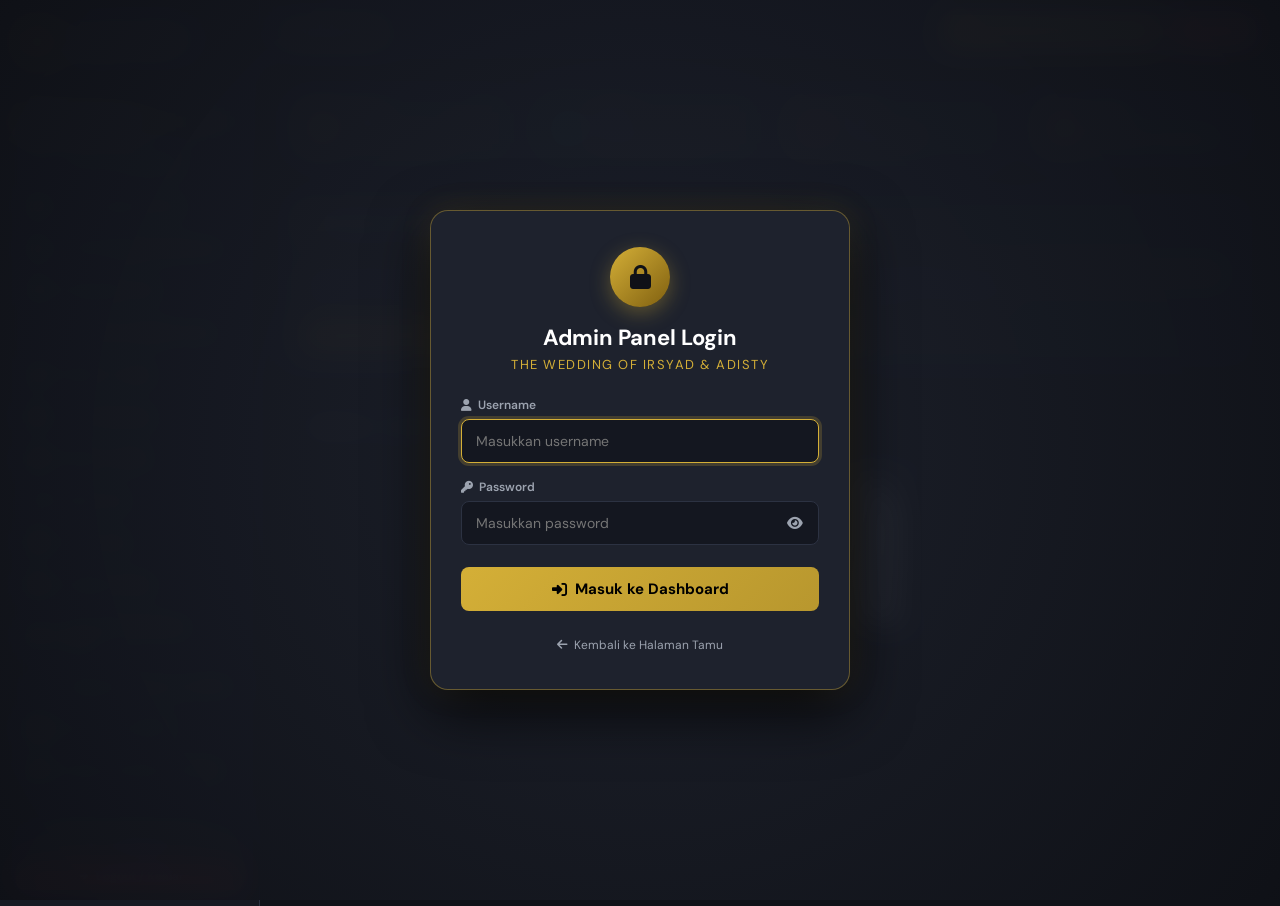
==== commit 7cc02ae5: "feat: Secure admin login protection (irsyadisty) & guest bypass - Added luxury dark-gold auth overla" ====
--- a/admin.html
+++ b/admin.html
@@ -126,10 +126,13 @@
         </li>
       </ul>
 
-      <div class="sidebar-footer">
+      <div class="sidebar-footer" style="display:flex; flex-direction:column; gap:8px;">
         <a href="index.html" target="_blank" class="admin-btn btn-secondary btn-sm" style="justify-content:center;">
           <i class="fas fa-external-link-alt"></i> Buka Undangan Tamu
         </a>
+        <button type="button" class="admin-btn btn-danger btn-sm btn-logout" style="justify-content:center;" title="Keluar dari Panel Admin">
+          <i class="fas fa-sign-out-alt"></i> Logout / Keluar
+        </button>
       </div>
     </aside>
 
@@ -146,6 +149,9 @@
         <div class="nav-actions">
           <button type="button" class="admin-btn btn-primary" id="btn-save-all">
             <i class="fas fa-save"></i> Simpan Semua Perubahan
+          </button>
+          <button type="button" class="admin-btn btn-danger btn-sm btn-logout" title="Keluar dari sesi Admin">
+            <i class="fas fa-sign-out-alt"></i> Logout
           </button>
         </div>
       </header>
@@ -1163,9 +1169,52 @@
 
   </div>
 
+  <!-- ===================================================================
+       ADMIN AUTHENTICATION MODAL (Username & Password Protection)
+       =================================================================== -->
+  <div class="admin-auth-overlay" id="admin-auth-overlay">
+    <div class="admin-auth-card">
+      <div class="admin-auth-icon">
+        <i class="fas fa-lock"></i>
+      </div>
+      <h2 class="admin-auth-title">Admin Panel Login</h2>
+      <p class="admin-auth-subtitle">The Wedding of Irsyad & Adisty</p>
+      
+      <form id="admin-login-form" class="admin-auth-form" autocomplete="off">
+        <div class="admin-auth-group">
+          <label for="admin-auth-user"><i class="fas fa-user"></i> Username</label>
+          <div class="auth-input-wrapper">
+            <input type="text" id="admin-auth-user" placeholder="Masukkan username" required autofocus>
+          </div>
+        </div>
+        
+        <div class="admin-auth-group">
+          <label for="admin-auth-pass"><i class="fas fa-key"></i> Password</label>
+          <div class="auth-input-wrapper">
+            <input type="password" id="admin-auth-pass" placeholder="Masukkan password" required>
+            <button type="button" class="btn-toggle-password" id="btn-toggle-pass" title="Tampilkan/Sembunyikan Password">
+              <i class="fas fa-eye"></i>
+            </button>
+          </div>
+        </div>
+
+        <div class="admin-auth-error" id="admin-auth-error" style="display:none;"></div>
+
+        <button type="submit" class="admin-btn btn-primary btn-auth-submit" id="btn-auth-submit">
+          <i class="fas fa-sign-in-alt"></i> Masuk ke Dashboard
+        </button>
+
+        <a href="index.html" class="admin-auth-back-link">
+          <i class="fas fa-arrow-left"></i> Kembali ke Halaman Tamu
+        </a>
+      </form>
+    </div>
+  </div>
+
   <!-- Scripts -->
   <script src="js/data-store.js"></script>
   <script src="js/particles-engine.js"></script>
   <script src="js/admin.js"></script>
 </body>
 </html>
+
--- a/css/admin.css
+++ b/css/admin.css
@@ -599,6 +599,195 @@
 }
 
 /* ===================================================================
+   ADMIN AUTHENTICATION & LOGIN MODAL
+   =================================================================== */
+.admin-auth-overlay {
+  position: fixed;
+  top: 0;
+  left: 0;
+  width: 100vw;
+  height: 100vh;
+  background: radial-gradient(circle at center, rgba(30, 34, 45, 0.96) 0%, rgba(15, 17, 23, 0.98) 100%);
+  backdrop-filter: blur(14px);
+  -webkit-backdrop-filter: blur(14px);
+  z-index: 999999;
+  display: flex;
+  justify-content: center;
+  align-items: center;
+  padding: 20px;
+  transition: opacity 0.4s ease, visibility 0.4s ease;
+}
+
+.admin-auth-overlay.auth-hidden {
+  opacity: 0;
+  visibility: hidden;
+  pointer-events: none;
+}
+
+.admin-auth-card {
+  background: #1e222d;
+  border: 1px solid rgba(212, 175, 55, 0.4);
+  box-shadow: 0 20px 60px rgba(0, 0, 0, 0.8), 0 0 30px rgba(212, 175, 55, 0.15);
+  border-radius: 18px;
+  width: 100%;
+  max-width: 420px;
+  padding: 36px 30px;
+  text-align: center;
+  position: relative;
+  animation: authFadeIn 0.4s cubic-bezier(0.16, 1, 0.3, 1);
+}
+
+@keyframes authFadeIn {
+  from {
+    opacity: 0;
+    transform: scale(0.92) translateY(15px);
+  }
+  to {
+    opacity: 1;
+    transform: scale(1) translateY(0);
+  }
+}
+
+.admin-auth-card.shake-error {
+  animation: authShake 0.45s cubic-bezier(0.36, 0.07, 0.19, 0.97) both;
+}
+
+@keyframes authShake {
+  10%, 90% { transform: translate3d(-2px, 0, 0); }
+  20%, 80% { transform: translate3d(4px, 0, 0); }
+  30%, 50%, 70% { transform: translate3d(-6px, 0, 0); }
+  40%, 60% { transform: translate3d(6px, 0, 0); }
+}
+
+.admin-auth-icon {
+  width: 60px;
+  height: 60px;
+  background: linear-gradient(135deg, var(--admin-primary), #806010);
+  border-radius: 50%;
+  display: flex;
+  align-items: center;
+  justify-content: center;
+  margin: 0 auto 16px;
+  color: #0f1117;
+  font-size: 24px;
+  box-shadow: 0 6px 20px rgba(212, 175, 55, 0.35);
+}
+
+.admin-auth-title {
+  font-family: var(--admin-font);
+  font-size: 22px;
+  font-weight: 700;
+  color: #ffffff;
+  margin-bottom: 4px;
+}
+
+.admin-auth-subtitle {
+  font-size: 13px;
+  color: var(--admin-primary);
+  text-transform: uppercase;
+  letter-spacing: 1.5px;
+  margin-bottom: 24px;
+}
+
+.admin-auth-form {
+  display: flex;
+  flex-direction: column;
+  gap: 16px;
+  text-align: left;
+}
+
+.admin-auth-group {
+  display: flex;
+  flex-direction: column;
+  gap: 6px;
+}
+
+.admin-auth-group label {
+  font-size: 12px;
+  font-weight: 600;
+  color: var(--admin-text-muted);
+  display: flex;
+  align-items: center;
+  gap: 6px;
+}
+
+.auth-input-wrapper {
+  position: relative;
+  display: flex;
+  align-items: center;
+}
+
+.auth-input-wrapper input {
+  width: 100%;
+  padding: 12px 14px;
+  background-color: #141720;
+  border: 1px solid #2c3242;
+  border-radius: 8px;
+  color: #ffffff;
+  font-family: var(--admin-font);
+  font-size: 14px;
+  outline: none;
+  transition: all 0.25s ease;
+}
+
+.auth-input-wrapper input:focus {
+  border-color: var(--admin-primary);
+  box-shadow: 0 0 0 3px rgba(212, 175, 55, 0.2);
+}
+
+.btn-toggle-password {
+  position: absolute;
+  right: 12px;
+  background: transparent;
+  border: none;
+  color: var(--admin-text-muted);
+  cursor: pointer;
+  padding: 4px;
+  font-size: 14px;
+  transition: color 0.2s;
+}
+
+.btn-toggle-password:hover {
+  color: var(--admin-primary);
+}
+
+.admin-auth-error {
+  background: rgba(239, 68, 68, 0.15);
+  border: 1px solid rgba(239, 68, 68, 0.4);
+  color: #fca5a5;
+  padding: 10px 14px;
+  border-radius: 8px;
+  font-size: 13px;
+  text-align: center;
+}
+
+.btn-auth-submit {
+  width: 100%;
+  padding: 12px;
+  font-size: 15px;
+  font-weight: 700;
+  justify-content: center;
+  margin-top: 6px;
+  cursor: pointer;
+}
+
+.admin-auth-back-link {
+  display: inline-flex;
+  align-items: center;
+  justify-content: center;
+  gap: 6px;
+  font-size: 12px;
+  color: var(--admin-text-muted);
+  text-decoration: none;
+  margin-top: 10px;
+  transition: color 0.2s;
+}
+
+.admin-auth-back-link:hover {
+  color: var(--admin-primary);
+}
+
+/* ===================================================================
    GUEST MODE — Secondary safety: hide any admin elements leaking
    through admin.css when body.guest-mode is active
    =================================================================== */
@@ -606,8 +795,10 @@
 body.guest-mode .unified-admin-drawer,
 body.guest-mode #btn-unified-admin-open,
 body.guest-mode #btn-admin-gear,
-body.guest-mode #admin-toast {
+body.guest-mode #admin-toast,
+body.guest-mode .admin-auth-overlay {
   display: none !important;
   visibility: hidden !important;
   pointer-events: none !important;
 }
+
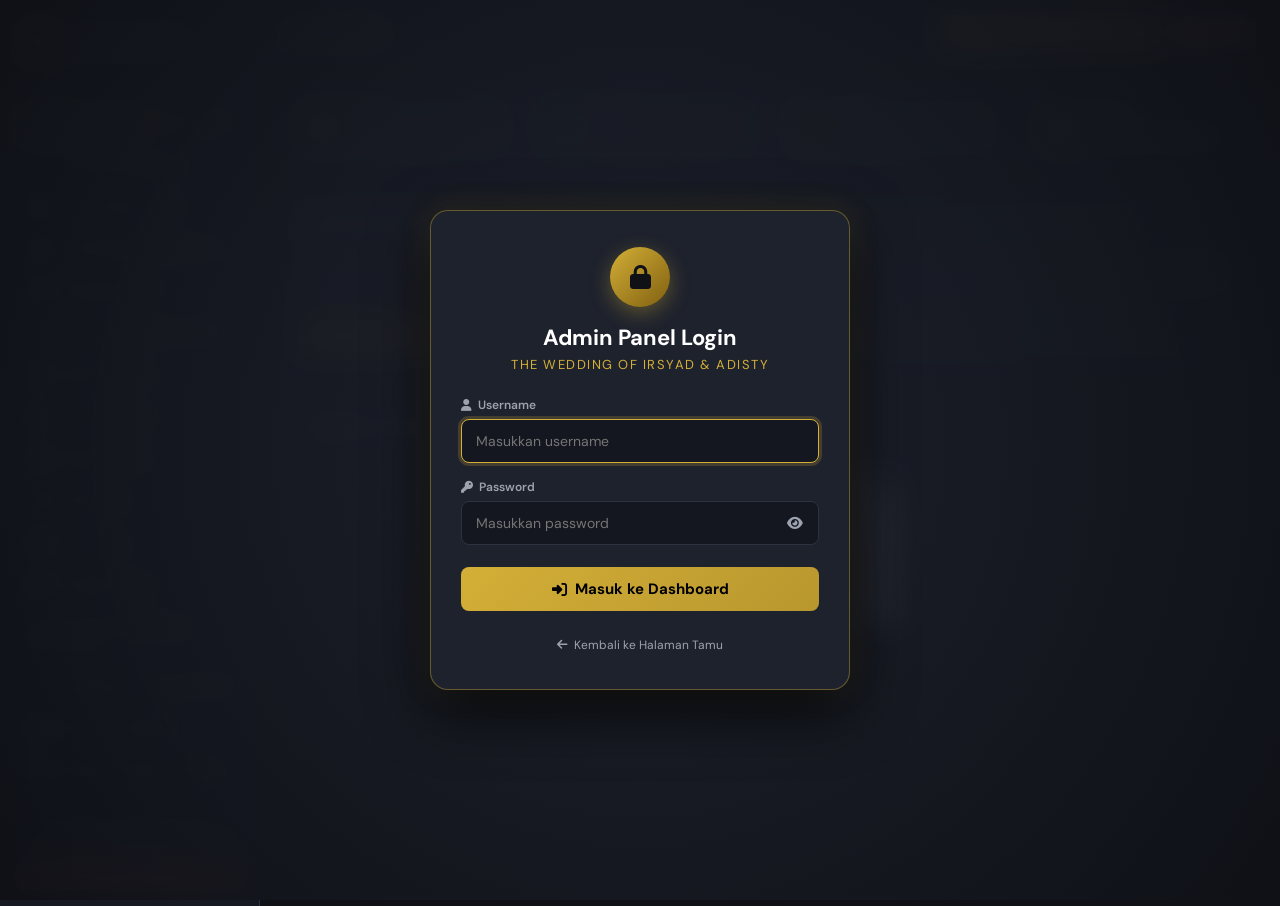
==== commit b0e7eac0: "fix(sync): Mobile cache-busting, schema migration & anti-cache headers - Added CURRENT_DATA_VERSION " ====
--- a/admin.html
+++ b/admin.html
@@ -3,11 +3,14 @@
 <head>
   <meta charset="UTF-8">
   <meta name="viewport" content="width=device-width, initial-scale=1.0">
+  <meta http-equiv="Cache-Control" content="no-cache, no-store, must-revalidate">
+  <meta http-equiv="Pragma" content="no-cache">
+  <meta http-equiv="Expires" content="0">
   <title>Admin Dashboard & Editor - Undangan Nikah Irsyad & Adisty</title>
   
-  <!-- FontAwesome & CSS -->
+  <!-- FontAwesome & CSS with Cache-Busting Versioning -->
   <link rel="stylesheet" href="https://cdnjs.cloudflare.com/ajax/libs/font-awesome/6.4.0/css/all.min.css">
-  <link rel="stylesheet" href="css/admin.css">
+  <link rel="stylesheet" href="css/admin.css?v=20260829.3">
 </head>
 <body class="admin-page">
 
@@ -1211,10 +1214,10 @@
     </div>
   </div>
 
-  <!-- Scripts -->
-  <script src="js/data-store.js"></script>
-  <script src="js/particles-engine.js"></script>
-  <script src="js/admin.js"></script>
+  <!-- Scripts with Cache-Busting Versioning -->
+  <script src="js/data-store.js?v=20260829.3"></script>
+  <script src="js/particles-engine.js?v=20260829.3"></script>
+  <script src="js/admin.js?v=20260829.3"></script>
 </body>
 </html>
 
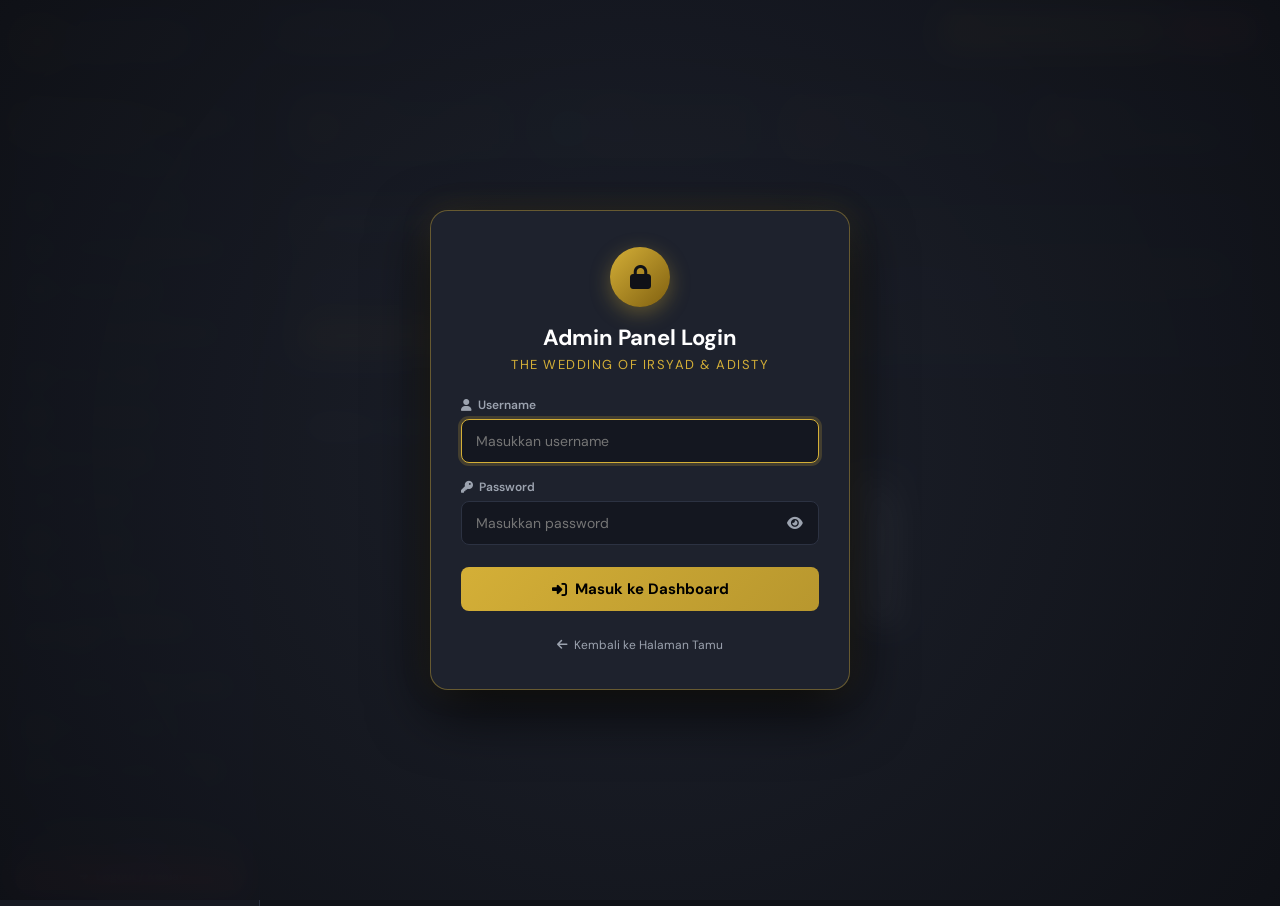
==== commit d9e2926b: "feat: Real-time multi-channel sync & data.json remote state for guest view - Implemented BroadcastCh" ====
--- a/admin.html
+++ b/admin.html
@@ -1123,21 +1123,27 @@
             <!-- Backup & Restore -->
             <div class="admin-card">
               <div class="card-title-row">
-                <div class="card-title"><i class="fas fa-database"></i> Backup & Pemulihan Konfigurasi (JSON)</div>
+                <div class="card-title"><i class="fas fa-database"></i> Sinkronisasi & Pemulihan Data (JSON)</div>
               </div>
               <p style="font-size:13px; color:#bbb; margin-bottom:14px;">
-                Seluruh pengaturan tema, foto, teks, dan database tamu dapat dicadangkan ke berkas JSON untuk disimpan atau dipindahkan ke komputer lain.
+                Semua pengaturan yang Anda simpan langsung tersinkronisasi ke tampilan tamu. Anda juga dapat mengunduh berkas <code>data.json</code> untuk publikasi permanen atau mencadangkannya.
               </p>
-              <div style="display:flex; gap:12px; flex-wrap:wrap; align-items:center;">
-                <button type="button" class="admin-btn btn-primary" id="btn-export-json">
-                  <i class="fas fa-download"></i> Unduh File Backup (JSON)
+              <div style="display:flex; gap:10px; flex-wrap:wrap; align-items:center;">
+                <button type="button" class="admin-btn btn-primary" id="btn-export-data-json" title="Unduh data.json siap pakai di root proyek">
+                  <i class="fas fa-file-code"></i> Unduh data.json (Publikasi)
+                </button>
+                <button type="button" class="admin-btn btn-secondary" id="btn-copy-json" title="Salin data JSON lengkap">
+                  <i class="fas fa-copy"></i> Salin JSON
+                </button>
+                <button type="button" class="admin-btn btn-secondary" id="btn-export-json">
+                  <i class="fas fa-download"></i> Backup Lengkap
                 </button>
                 <label class="admin-btn btn-secondary" style="cursor:pointer; margin-bottom:0;">
-                  <i class="fas fa-upload"></i> Pulihkan dari File JSON
+                  <i class="fas fa-upload"></i> Pulihkan JSON
                   <input type="file" id="file-import-json" accept=".json" style="display:none;">
                 </label>
                 <button type="button" class="admin-btn btn-danger" id="btn-reset-default">
-                  <i class="fas fa-history"></i> Reset ke Pengaturan Awal
+                  <i class="fas fa-history"></i> Reset Default
                 </button>
               </div>
             </div>
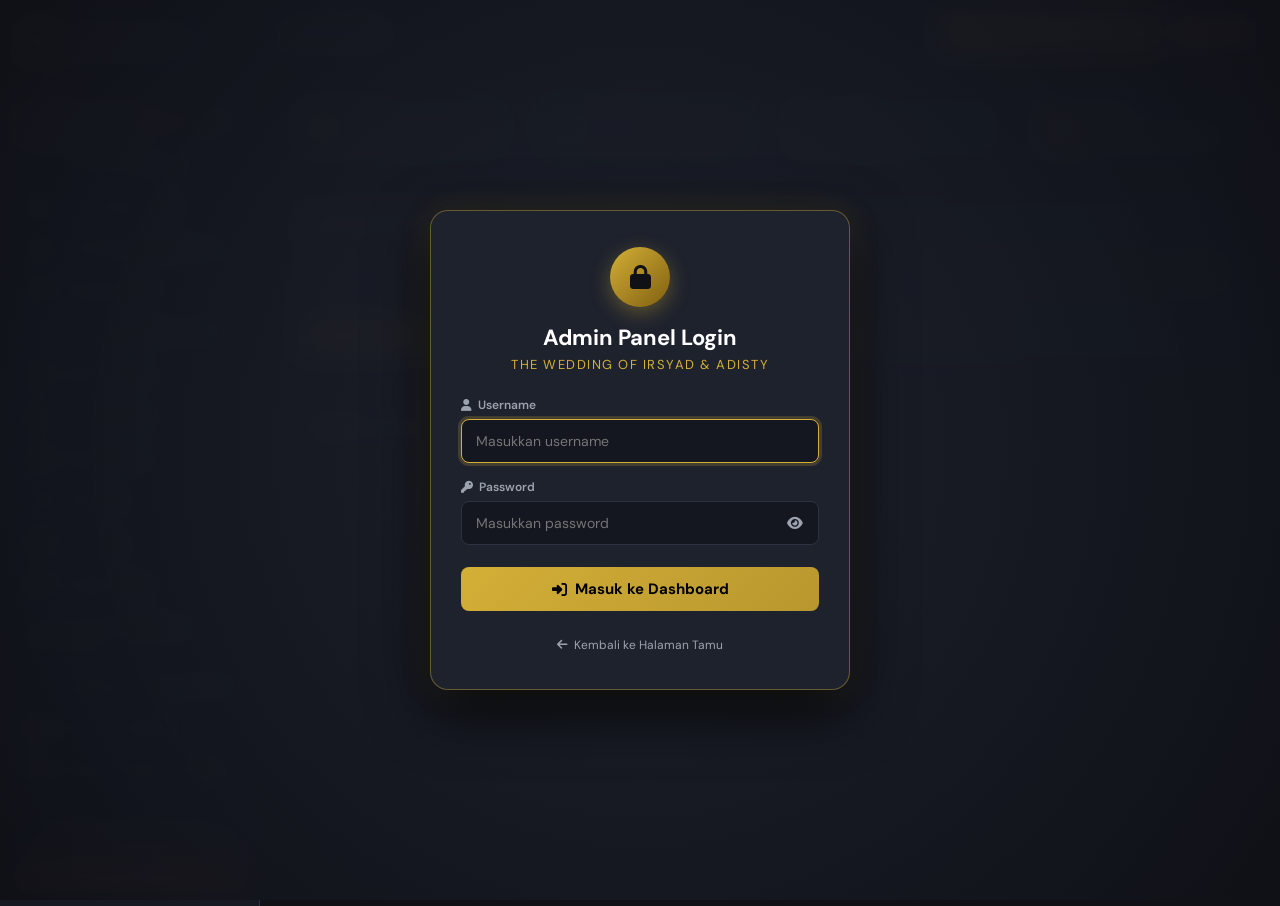
==== commit cc04bf41: "fix(cover): Fix cover modal image editing & replace legacy template cover - Resolved ID collision be" ====
--- a/admin.html
+++ b/admin.html
@@ -704,12 +704,12 @@
 
               <!-- Cover Image -->
               <div class="form-group-admin">
-                <label class="form-label-admin">Foto Cover Modal Pembuka</label>
+                <label class="form-label-admin">Foto Cover Depan / Sampul Pembuka (Foto Utama)</label>
                 <div class="image-uploader-box">
-                  <img id="cover-image-preview" src="" class="image-preview-thumb">
+                  <img id="cover-image-url-preview" src="" class="image-preview-thumb">
                   <div class="image-upload-actions">
-                    <input type="text" id="cover-image" class="form-input-admin" placeholder="URL Gambar">
-                    <input type="file" id="cover-image-file" accept="image/*" class="form-input-admin" style="padding:4px;">
+                    <input type="text" id="cover-image-url" class="form-input-admin" placeholder="URL Foto Cover">
+                    <input type="file" id="cover-image-url-file" accept="image/*" class="form-input-admin" style="padding:4px;">
                   </div>
                 </div>
               </div>
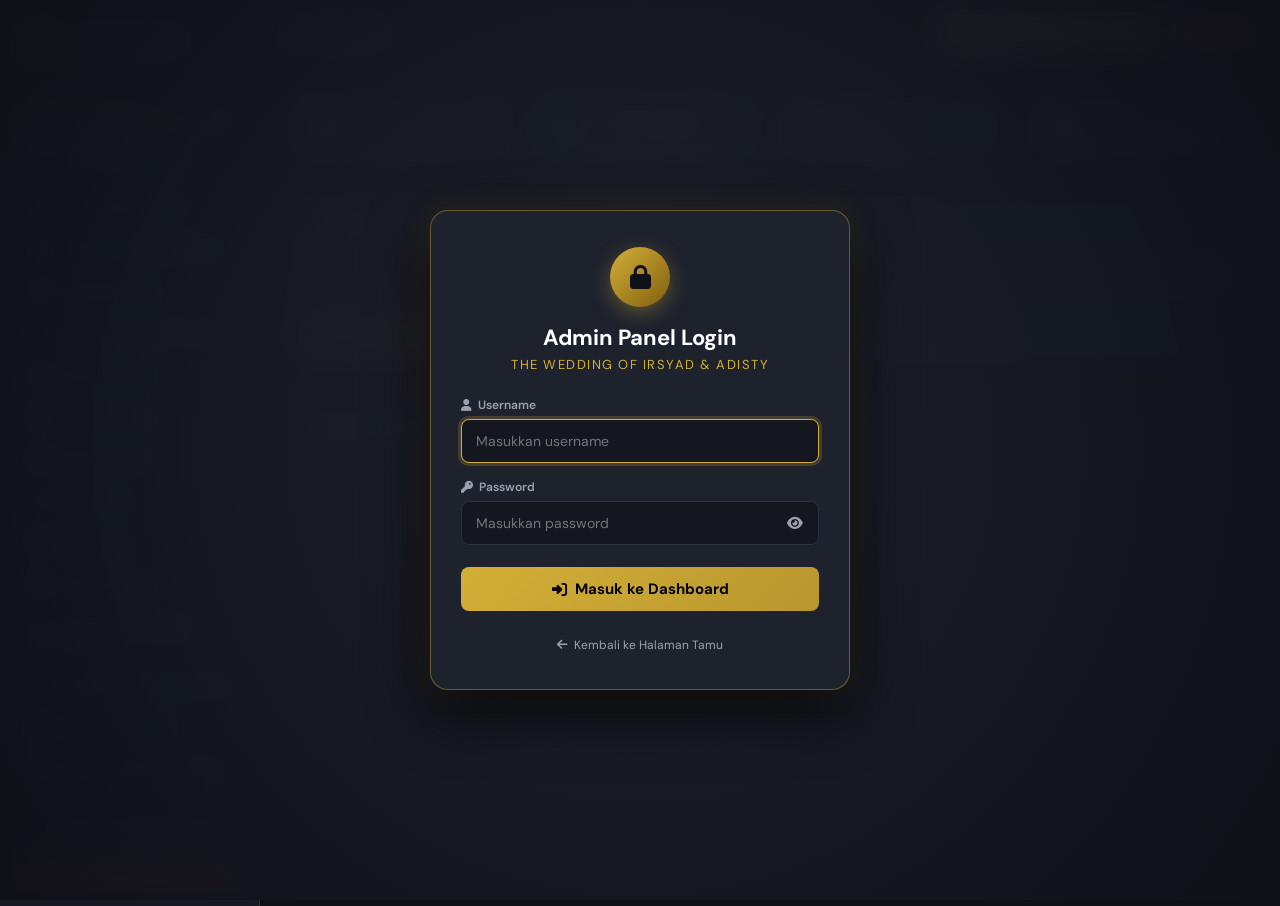
==== commit 00d3f40f: "fix(invitation): Resolve TDZ ReferenceError on lightbox & admin init, bump asset versions" ====
--- a/admin.html
+++ b/admin.html
@@ -10,7 +10,7 @@
   
   <!-- FontAwesome & CSS with Cache-Busting Versioning -->
   <link rel="stylesheet" href="https://cdnjs.cloudflare.com/ajax/libs/font-awesome/6.4.0/css/all.min.css">
-  <link rel="stylesheet" href="css/admin.css?v=20260829.3">
+  <link rel="stylesheet" href="css/admin.css?v=20260905.1">
 </head>
 <body class="admin-page">
 
@@ -1221,9 +1221,9 @@
   </div>
 
   <!-- Scripts with Cache-Busting Versioning -->
-  <script src="js/data-store.js?v=20260829.3"></script>
-  <script src="js/particles-engine.js?v=20260829.3"></script>
-  <script src="js/admin.js?v=20260829.3"></script>
+  <script src="js/data-store.js?v=20260905.1"></script>
+  <script src="js/particles-engine.js?v=20260905.1"></script>
+  <script src="js/admin.js?v=20260905.1"></script>
 </body>
 </html>
 
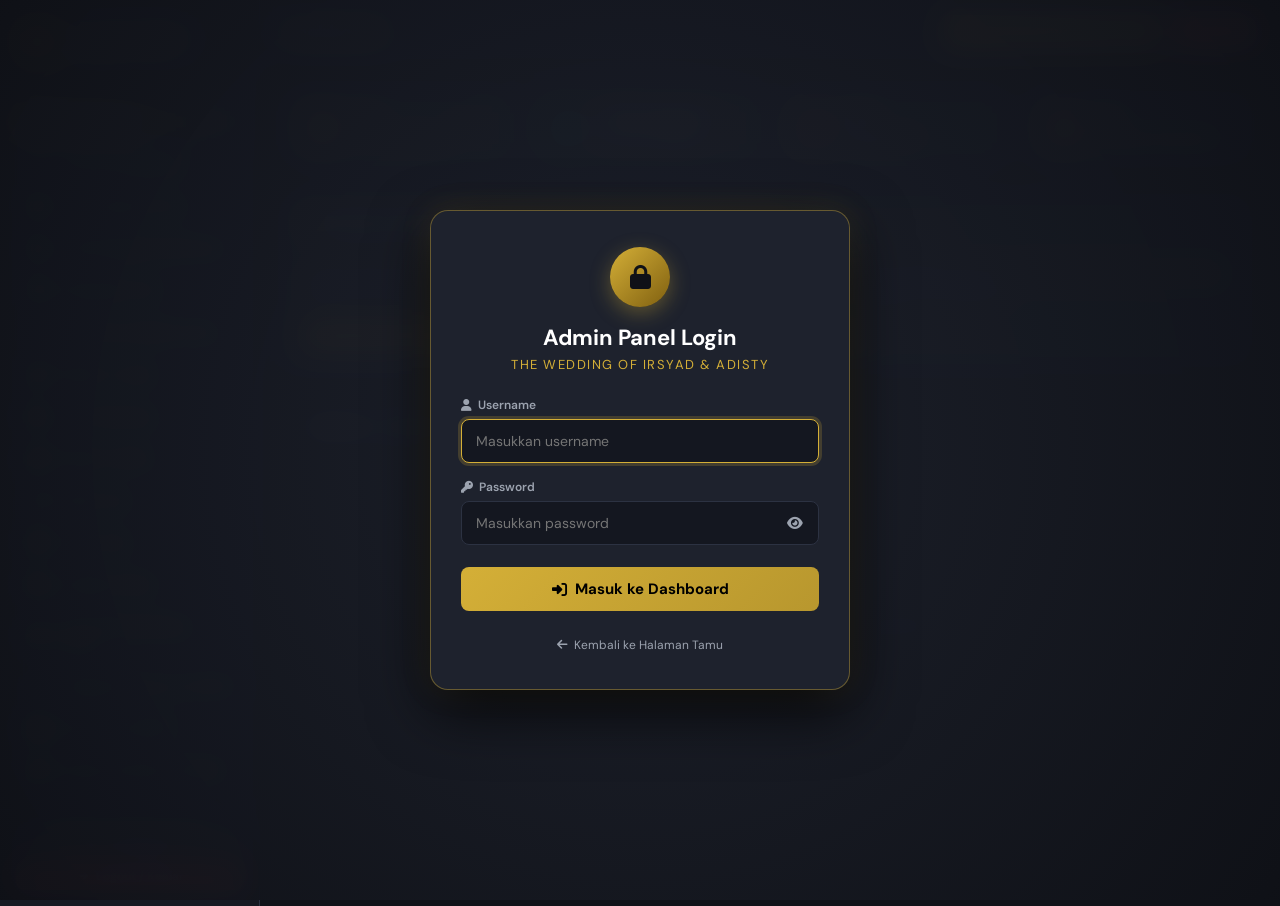
==== commit db27d206: "feat(royal): implement Sora Royal luxury template for guest and admin without watermarks" ====
--- a/admin.html
+++ b/admin.html
@@ -10,7 +10,13 @@
   
   <!-- FontAwesome & CSS with Cache-Busting Versioning -->
   <link rel="stylesheet" href="https://cdnjs.cloudflare.com/ajax/libs/font-awesome/6.4.0/css/all.min.css">
-  <link rel="stylesheet" href="css/admin.css?v=20260905.1">
+  
+  <!-- Google Fonts - Sora (Royal) Luxury Typography -->
+  <link rel="preconnect" href="https://fonts.googleapis.com">
+  <link rel="preconnect" href="https://fonts.gstatic.com" crossorigin>
+  <link href="https://fonts.googleapis.com/css2?family=Alex+Brush&family=Cinzel:wght@400;500;600;700;800&family=Cormorant+Garamond:ital,wght@0,400;0,500;0,600;0,700;1,400;1,600&family=Playfair+Display:ital,wght@0,400;0,600;0,700;0,900;1,400;1,600&family=Plus+Jakarta+Sans:ital,wght@0,300;0,400;0,500;0,600;0,700;1,400&family=Alata&family=Great+Vibes&display=swap" rel="stylesheet">
+
+  <link rel="stylesheet" href="css/admin.css?v=20260905.2">
 </head>
 <body class="admin-page">
 
@@ -372,6 +378,7 @@
                 <div class="form-group-admin">
                   <label class="form-label-admin">Font Subheading / Header</label>
                   <select id="theme-font-heading" class="form-select-admin">
+                    <option value="'Cinzel', serif">Cinzel (Royal Sora)</option>
                     <option value="'Alata', sans-serif">Alata (Original)</option>
                     <option value="'DM Sans', sans-serif">DM Sans</option>
                     <option value="'Montserrat', sans-serif">Montserrat</option>
@@ -381,6 +388,7 @@
                 <div class="form-group-admin">
                   <label class="form-label-admin">Font Teks Konten (Body Font)</label>
                   <select id="theme-font-body" class="form-select-admin">
+                    <option value="'Plus Jakarta Sans', sans-serif">Plus Jakarta Sans (Royal Sora)</option>
                     <option value="'DM Sans', sans-serif">DM Sans (Sangat Mudah Dibaca)</option>
                     <option value="'Poppins', sans-serif">Poppins</option>
                     <option value="'Montserrat', sans-serif">Montserrat</option>
@@ -1221,9 +1229,9 @@
   </div>
 
   <!-- Scripts with Cache-Busting Versioning -->
-  <script src="js/data-store.js?v=20260905.1"></script>
-  <script src="js/particles-engine.js?v=20260905.1"></script>
-  <script src="js/admin.js?v=20260905.1"></script>
+  <script src="js/data-store.js?v=20260905.2"></script>
+  <script src="js/particles-engine.js?v=20260905.2"></script>
+  <script src="js/admin.js?v=20260905.2"></script>
 </body>
 </html>
 
